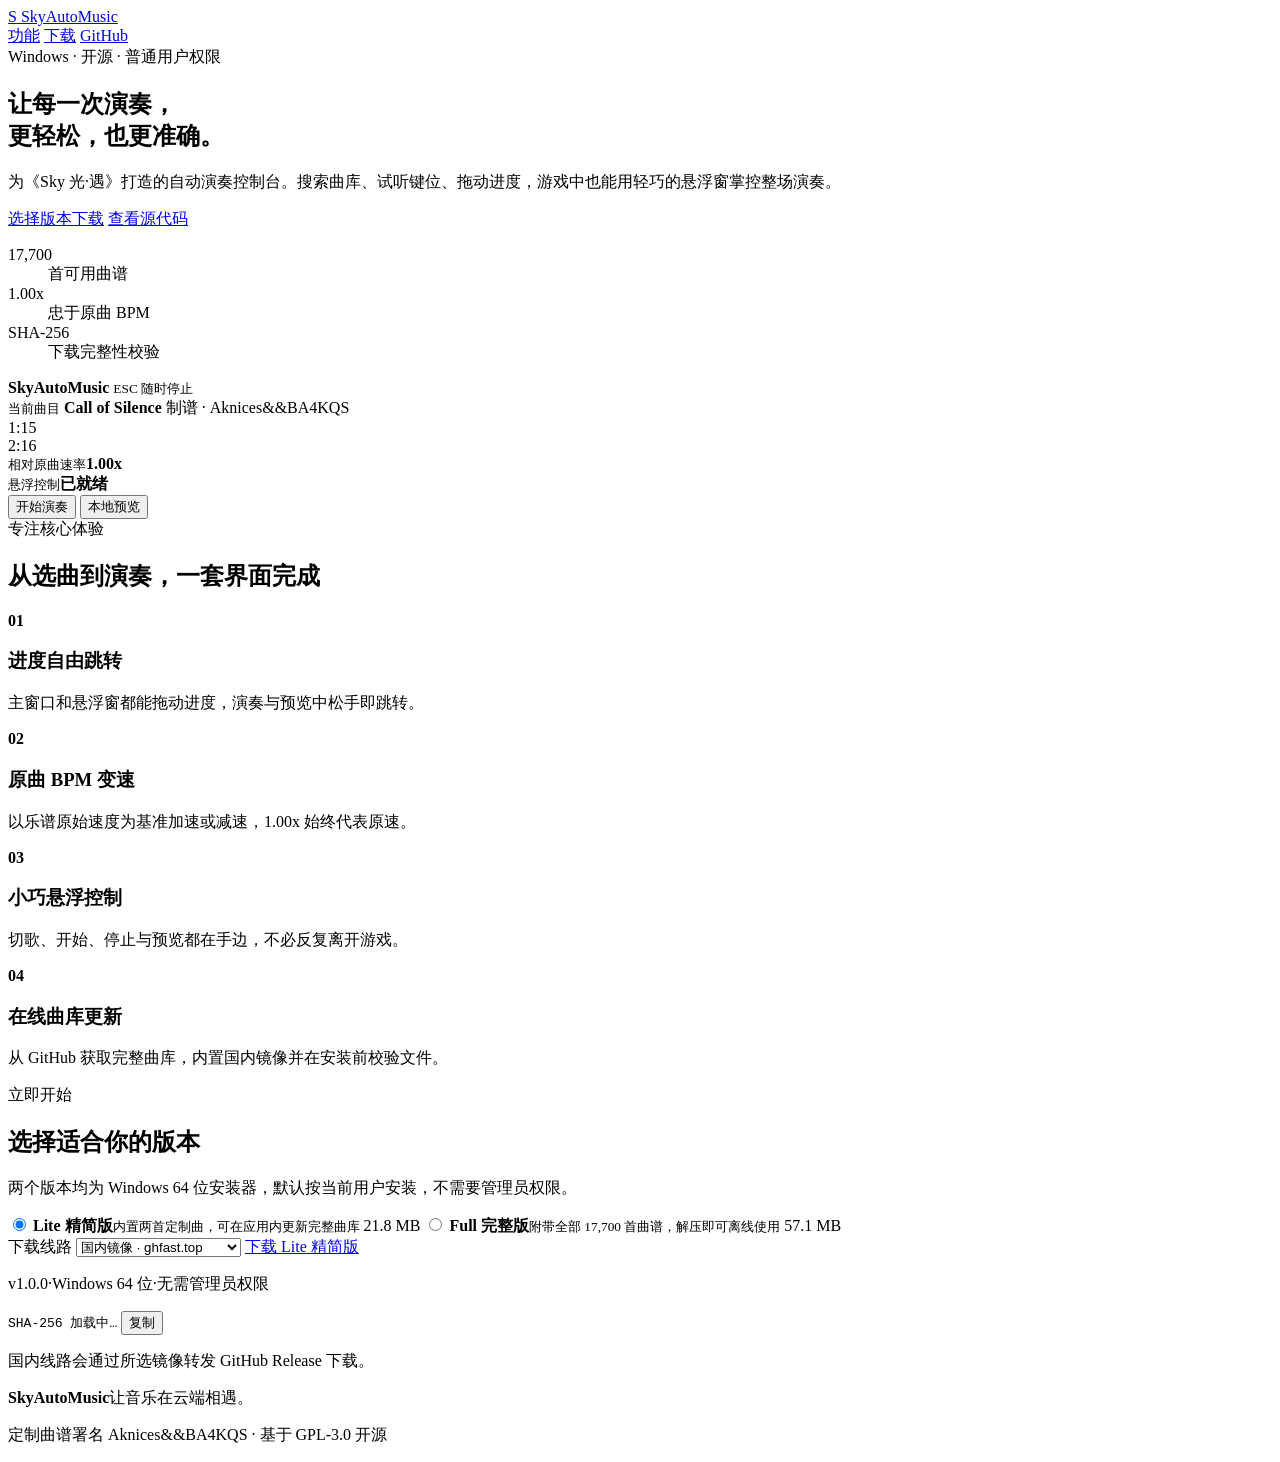
==== site/index.html @ 97205bd0 "Add per-user installers and incremental sheet updates" ====
<!doctype html>
<html lang="zh-CN">
<head>
  <meta charset="utf-8">
  <meta name="viewport" content="width=device-width, initial-scale=1">
  <meta name="description" content="SkyAutoMusic — 面向 Windows 的 Sky 光·遇自动演奏工具，支持悬浮控制、进度跳转、原曲 BPM 变速和在线曲库。">
  <meta name="theme-color" content="#090f1b">
  <title>SkyAutoMusic · 让每一次演奏更从容</title>
  <link rel="stylesheet" href="/styles.css">
  <script src="/app.js" defer></script>
</head>
<body>
  <div class="ambient ambient-one" aria-hidden="true"></div>
  <div class="ambient ambient-two" aria-hidden="true"></div>

  <header class="site-header">
    <a class="brand" href="#top" aria-label="SkyAutoMusic 首页">
      <span class="brand-mark" aria-hidden="true">S</span>
      <span>SkyAutoMusic</span>
    </a>
    <nav aria-label="主要导航">
      <a href="#features">功能</a>
      <a href="#download">下载</a>
      <a class="nav-github" href="https://github.com/Aknices-QWQ/SkyAutoMusic" target="_blank" rel="noreferrer">GitHub</a>
    </nav>
  </header>

  <main id="top">
    <section class="hero" aria-labelledby="hero-title">
      <div class="hero-copy">
        <div class="eyebrow"><span class="status-dot"></span> Windows · 开源 · 普通用户权限</div>
        <h1 id="hero-title">让每一次演奏，<br><span>更轻松，也更准确。</span></h1>
        <p>为《Sky 光·遇》打造的自动演奏控制台。搜索曲库、试听键位、拖动进度，游戏中也能用轻巧的悬浮窗掌控整场演奏。</p>
        <div class="hero-actions">
          <a class="button button-primary" href="#download">选择版本下载</a>
          <a class="button button-secondary" href="https://github.com/Aknices-QWQ/SkyAutoMusic" target="_blank" rel="noreferrer">查看源代码</a>
        </div>
        <dl class="hero-stats">
          <div><dt id="sheet-count">17,700</dt><dd>首可用曲谱</dd></div>
          <div><dt>1.00x</dt><dd>忠于原曲 BPM</dd></div>
          <div><dt>SHA-256</dt><dd>下载完整性校验</dd></div>
        </dl>
      </div>

      <div class="product-card" aria-label="产品能力摘要">
        <div class="product-topbar">
          <div><span></span><span></span><span></span></div>
          <strong>SkyAutoMusic</strong>
          <small>ESC 随时停止</small>
        </div>
        <div class="now-playing">
          <small>当前曲目</small>
          <strong>Call of Silence</strong>
          <span>制谱 · Aknices&amp;&amp;BA4KQS</span>
        </div>
        <div class="timeline-row">
          <span>1:15</span><div class="timeline"><i></i></div><span>2:16</span>
        </div>
        <div class="control-grid">
          <div><small>相对原曲速率</small><strong>1.00x</strong></div>
          <div><small>悬浮控制</small><strong>已就绪</strong></div>
          <button type="button" tabindex="-1">开始演奏</button>
          <button type="button" tabindex="-1">本地预览</button>
        </div>
      </div>
    </section>

    <section class="features section" id="features" aria-labelledby="features-title">
      <div class="section-heading">
        <span>专注核心体验</span>
        <h2 id="features-title">从选曲到演奏，一套界面完成</h2>
      </div>
      <div class="feature-grid">
        <article><b>01</b><h3>进度自由跳转</h3><p>主窗口和悬浮窗都能拖动进度，演奏与预览中松手即跳转。</p></article>
        <article><b>02</b><h3>原曲 BPM 变速</h3><p>以乐谱原始速度为基准加速或减速，1.00x 始终代表原速。</p></article>
        <article><b>03</b><h3>小巧悬浮控制</h3><p>切歌、开始、停止与预览都在手边，不必反复离开游戏。</p></article>
        <article><b>04</b><h3>在线曲库更新</h3><p>从 GitHub 获取完整曲库，内置国内镜像并在安装前校验文件。</p></article>
      </div>
    </section>

    <section class="download-section section" id="download" aria-labelledby="download-title">
      <div class="section-heading">
        <span>立即开始</span>
        <h2 id="download-title">选择适合你的版本</h2>
        <p>两个版本均为 Windows 64 位安装器，默认按当前用户安装，不需要管理员权限。</p>
      </div>

      <div class="download-shell">
        <div class="edition-list" role="radiogroup" aria-label="选择下载版本">
          <label class="edition-card is-selected">
            <input type="radio" name="edition" value="lite" checked>
            <span class="edition-main"><strong>Lite 精简版</strong><small>内置两首定制曲，可在应用内更新完整曲库</small></span>
            <span class="edition-size" id="lite-size">21.8 MB</span>
          </label>
          <label class="edition-card">
            <input type="radio" name="edition" value="full">
            <span class="edition-main"><strong>Full 完整版</strong><small>附带全部 17,700 首曲谱，解压即可离线使用</small></span>
            <span class="edition-size" id="full-size">57.1 MB</span>
          </label>
        </div>

        <div class="download-options">
          <label for="mirror-select">下载线路</label>
          <select id="mirror-select">
            <option value="https://ghfast.top/">国内镜像 · ghfast.top</option>
            <option value="https://gh-proxy.com/">备用镜像 · gh-proxy.com</option>
            <option value="">GitHub 直连</option>
          </select>
          <a class="button button-primary download-button" id="download-button" href="#">下载 Lite 精简版</a>
          <p class="download-meta"><span id="release-version">v1.0.0</span><span>·</span><span>Windows 64 位</span><span>·</span><span>无需管理员权限</span></p>
          <div class="checksum-row">
            <code id="checksum">SHA-256 加载中…</code>
            <button type="button" id="copy-checksum">复制</button>
          </div>
          <p class="download-note" id="download-note">国内线路会通过所选镜像转发 GitHub Release 下载。</p>
        </div>
      </div>
    </section>
  </main>

  <footer>
    <div><strong>SkyAutoMusic</strong><span>让音乐在云端相遇。</span></div>
    <p>定制曲谱署名 Aknices&amp;&amp;BA4KQS · 基于 GPL-3.0 开源</p>
  </footer>
</body>
</html>
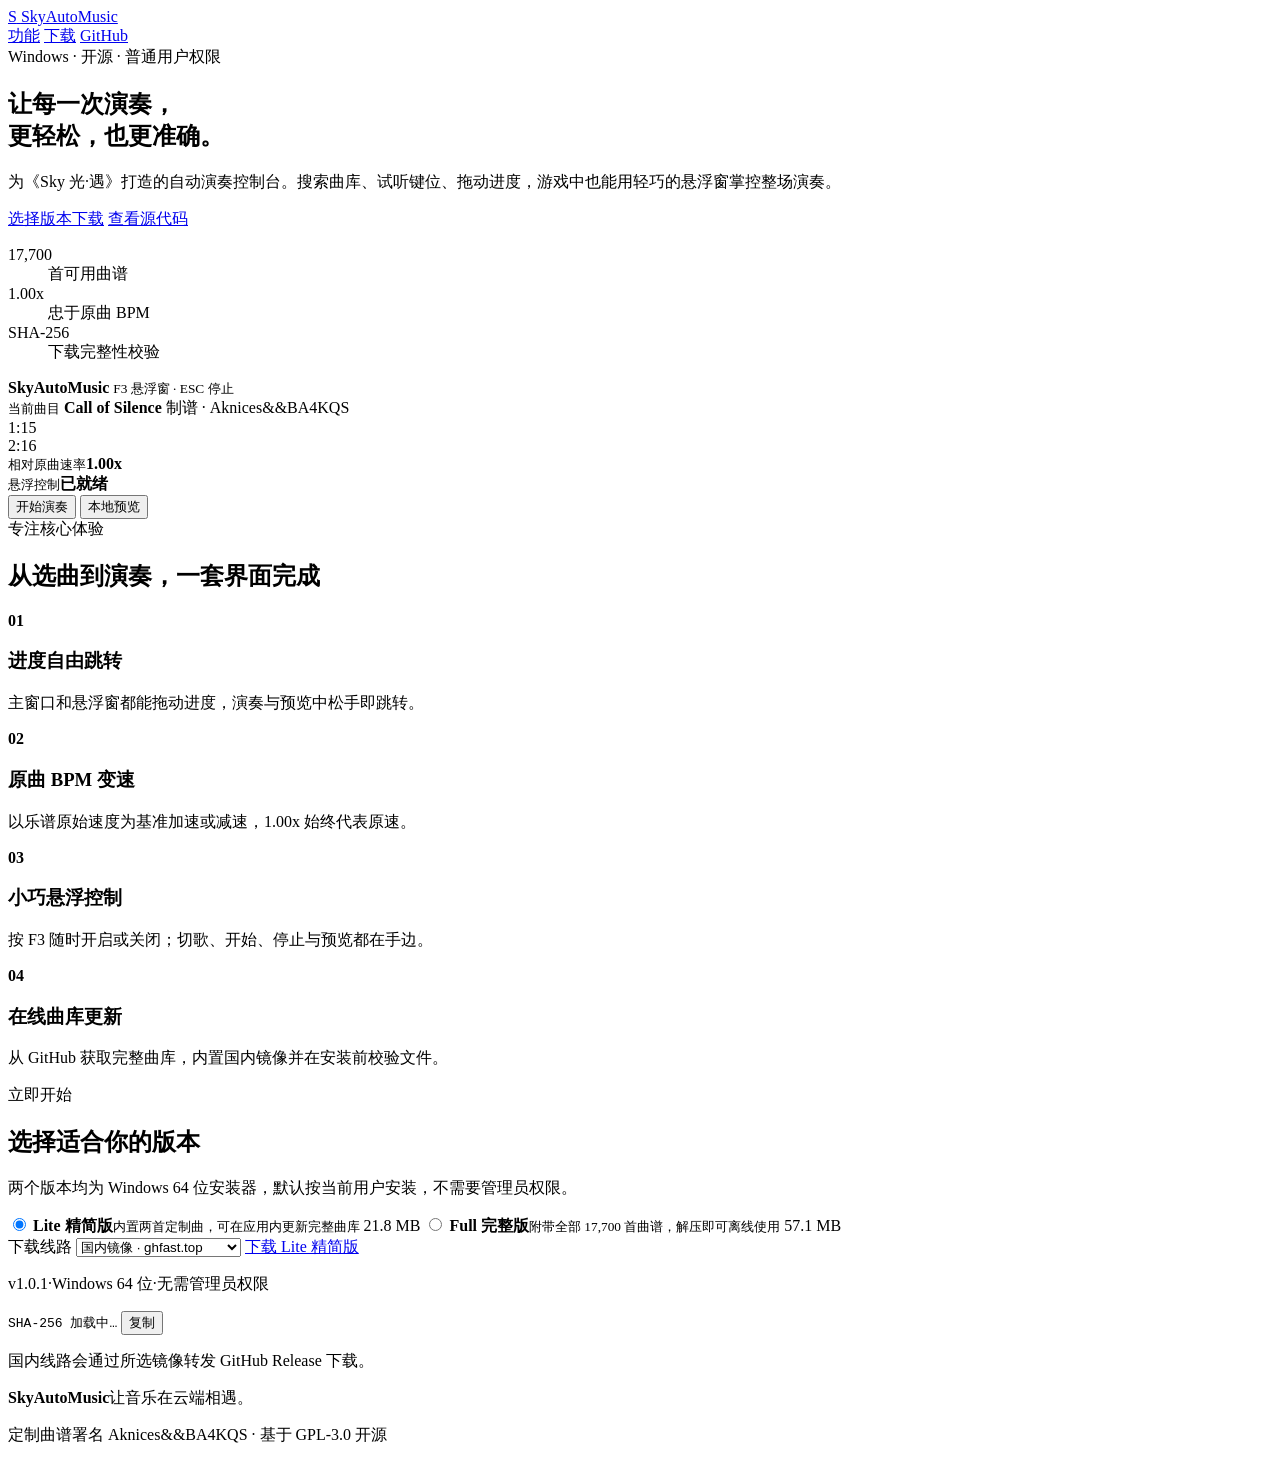
==== commit 60c34dcc: "Add F3 global overlay toggle" ====
--- a/site/index.html
+++ b/site/index.html
@@ -46,7 +46,7 @@
         <div class="product-topbar">
           <div><span></span><span></span><span></span></div>
           <strong>SkyAutoMusic</strong>
-          <small>ESC 随时停止</small>
+          <small>F3 悬浮窗 · ESC 停止</small>
         </div>
         <div class="now-playing">
           <small>当前曲目</small>
@@ -73,7 +73,7 @@
       <div class="feature-grid">
         <article><b>01</b><h3>进度自由跳转</h3><p>主窗口和悬浮窗都能拖动进度，演奏与预览中松手即跳转。</p></article>
         <article><b>02</b><h3>原曲 BPM 变速</h3><p>以乐谱原始速度为基准加速或减速，1.00x 始终代表原速。</p></article>
-        <article><b>03</b><h3>小巧悬浮控制</h3><p>切歌、开始、停止与预览都在手边，不必反复离开游戏。</p></article>
+        <article><b>03</b><h3>小巧悬浮控制</h3><p>按 F3 随时开启或关闭；切歌、开始、停止与预览都在手边。</p></article>
         <article><b>04</b><h3>在线曲库更新</h3><p>从 GitHub 获取完整曲库，内置国内镜像并在安装前校验文件。</p></article>
       </div>
     </section>
@@ -107,7 +107,7 @@
             <option value="">GitHub 直连</option>
           </select>
           <a class="button button-primary download-button" id="download-button" href="#">下载 Lite 精简版</a>
-          <p class="download-meta"><span id="release-version">v1.0.0</span><span>·</span><span>Windows 64 位</span><span>·</span><span>无需管理员权限</span></p>
+          <p class="download-meta"><span id="release-version">v1.0.1</span><span>·</span><span>Windows 64 位</span><span>·</span><span>无需管理员权限</span></p>
           <div class="checksum-row">
             <code id="checksum">SHA-256 加载中…</code>
             <button type="button" id="copy-checksum">复制</button>
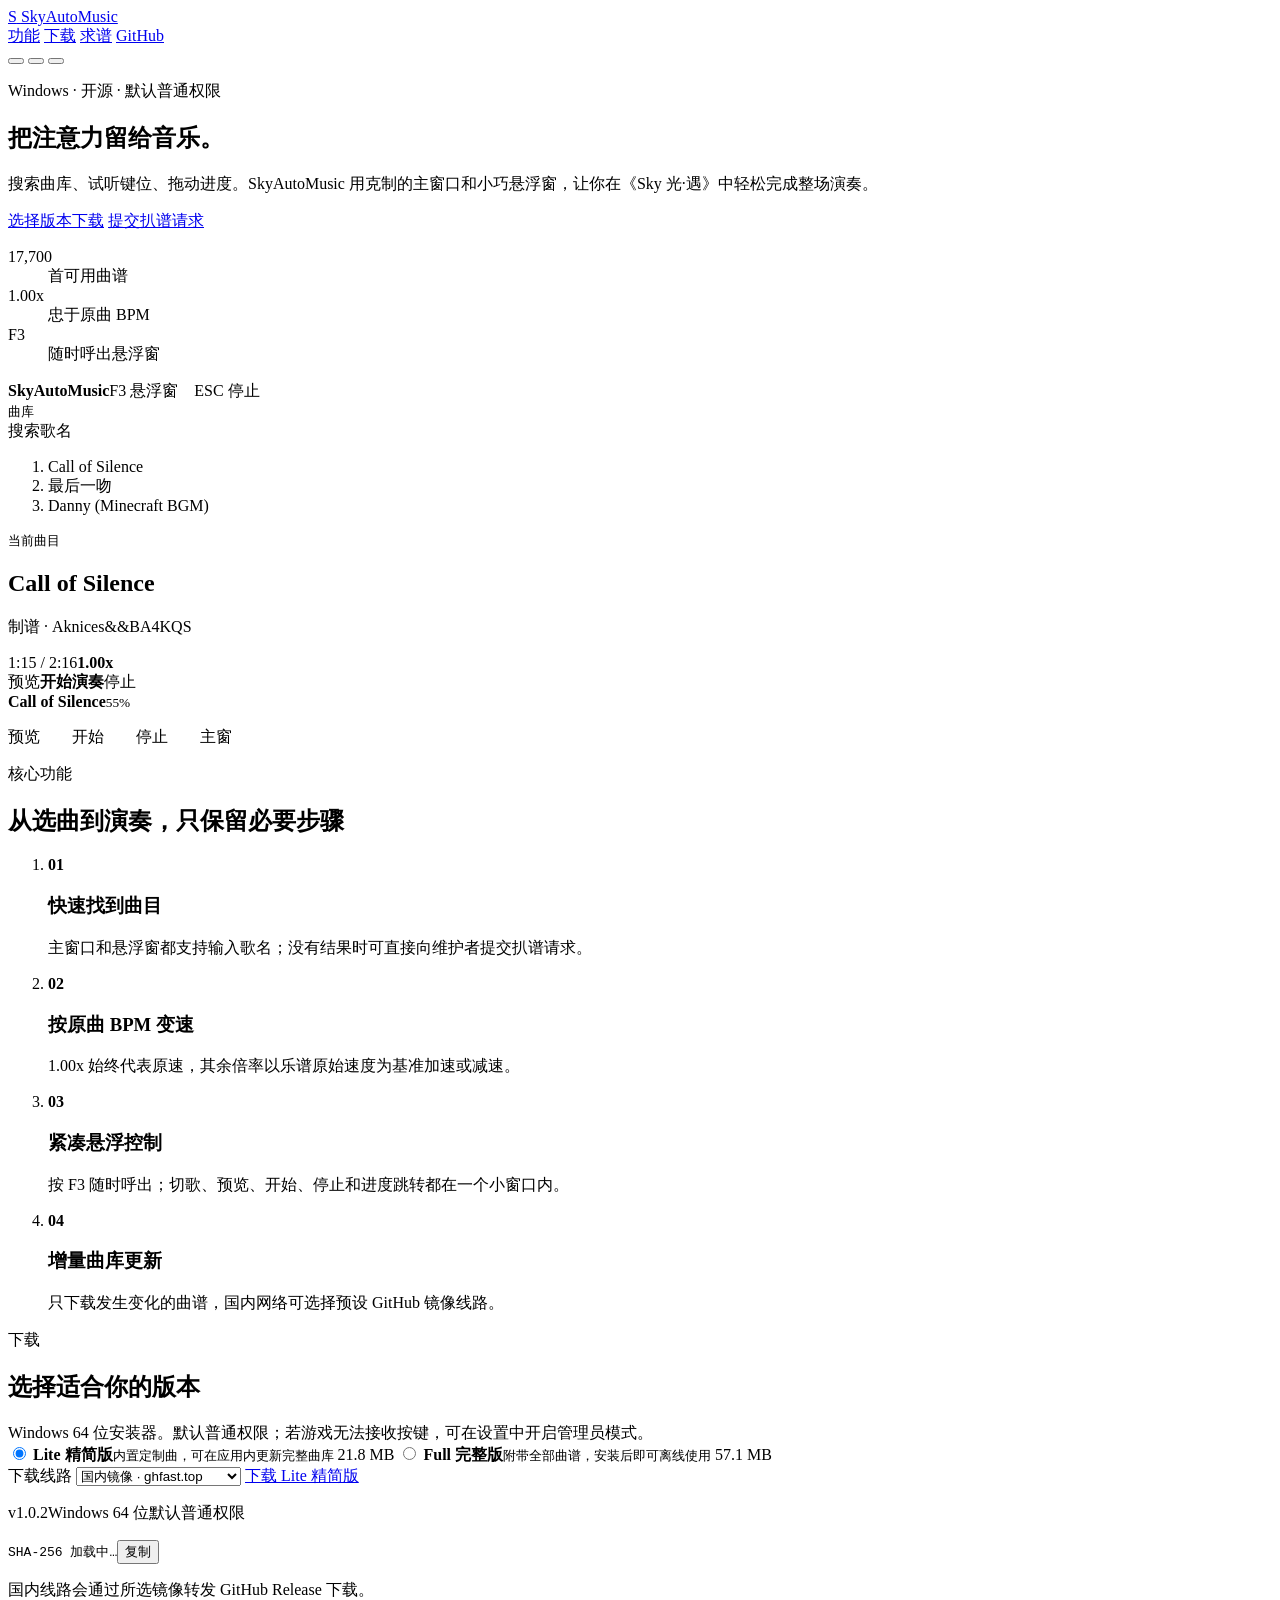
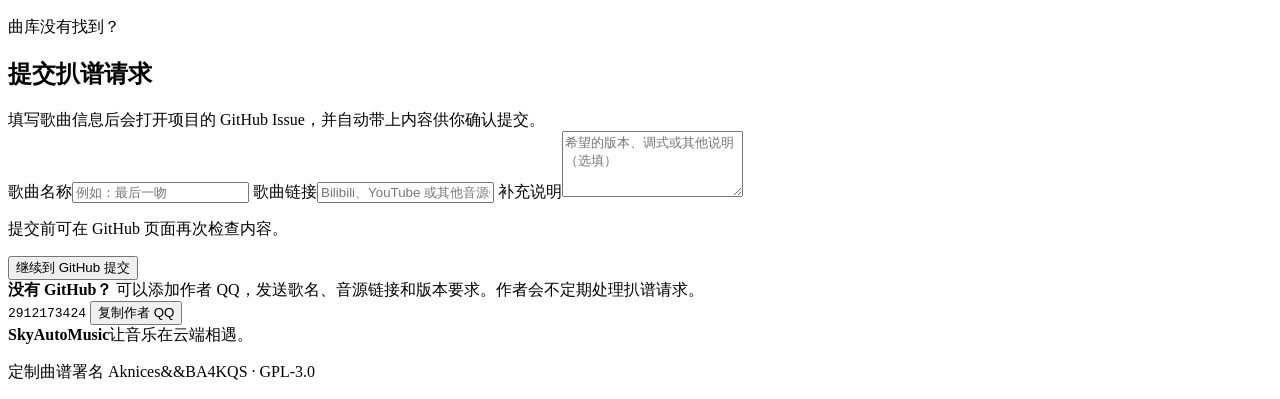
==== commit 7f67b436: "Release SkyAutoMusic v1.0.2" ====
--- a/site/index.html
+++ b/site/index.html
@@ -1,18 +1,15 @@
 <!doctype html>
-<html lang="zh-CN">
+<html lang="zh-CN" data-theme="carbon">
 <head>
   <meta charset="utf-8">
   <meta name="viewport" content="width=device-width, initial-scale=1">
   <meta name="description" content="SkyAutoMusic — 面向 Windows 的 Sky 光·遇自动演奏工具，支持悬浮控制、进度跳转、原曲 BPM 变速和在线曲库。">
-  <meta name="theme-color" content="#090f1b">
+  <meta name="theme-color" content="#0a0b0c">
   <title>SkyAutoMusic · 让每一次演奏更从容</title>
   <link rel="stylesheet" href="/styles.css">
   <script src="/app.js" defer></script>
 </head>
 <body>
-  <div class="ambient ambient-one" aria-hidden="true"></div>
-  <div class="ambient ambient-two" aria-hidden="true"></div>
-
   <header class="site-header">
     <a class="brand" href="#top" aria-label="SkyAutoMusic 首页">
       <span class="brand-mark" aria-hidden="true">S</span>
@@ -21,84 +18,94 @@
     <nav aria-label="主要导航">
       <a href="#features">功能</a>
       <a href="#download">下载</a>
-      <a class="nav-github" href="https://github.com/Aknices-QWQ/SkyAutoMusic" target="_blank" rel="noreferrer">GitHub</a>
+      <a href="#request">求谱</a>
+      <a href="https://github.com/Aknices-QWQ/SkyAutoMusic" target="_blank" rel="noreferrer">GitHub</a>
     </nav>
+    <div class="theme-switcher" role="group" aria-label="网站主题">
+      <button type="button" data-theme-value="carbon" aria-label="中性黑灰主题" title="中性黑灰"></button>
+      <button type="button" data-theme-value="warm" aria-label="暖石墨主题" title="暖石墨"></button>
+      <button type="button" data-theme-value="editorial" aria-label="黑白浅色主题" title="黑白浅色"></button>
+    </div>
   </header>
 
   <main id="top">
     <section class="hero" aria-labelledby="hero-title">
       <div class="hero-copy">
-        <div class="eyebrow"><span class="status-dot"></span> Windows · 开源 · 普通用户权限</div>
-        <h1 id="hero-title">让每一次演奏，<br><span>更轻松，也更准确。</span></h1>
-        <p>为《Sky 光·遇》打造的自动演奏控制台。搜索曲库、试听键位、拖动进度，游戏中也能用轻巧的悬浮窗掌控整场演奏。</p>
+        <p class="eyebrow">Windows · 开源 · 默认普通权限</p>
+        <h1 id="hero-title">把注意力留给音乐。</h1>
+        <p class="hero-lead">搜索曲库、试听键位、拖动进度。SkyAutoMusic 用克制的主窗口和小巧悬浮窗，让你在《Sky 光·遇》中轻松完成整场演奏。</p>
         <div class="hero-actions">
           <a class="button button-primary" href="#download">选择版本下载</a>
-          <a class="button button-secondary" href="https://github.com/Aknices-QWQ/SkyAutoMusic" target="_blank" rel="noreferrer">查看源代码</a>
+          <a class="button button-secondary" href="#request">提交扒谱请求</a>
         </div>
         <dl class="hero-stats">
           <div><dt id="sheet-count">17,700</dt><dd>首可用曲谱</dd></div>
           <div><dt>1.00x</dt><dd>忠于原曲 BPM</dd></div>
-          <div><dt>SHA-256</dt><dd>下载完整性校验</dd></div>
+          <div><dt>F3</dt><dd>随时呼出悬浮窗</dd></div>
         </dl>
       </div>
 
-      <div class="product-card" aria-label="产品能力摘要">
-        <div class="product-topbar">
-          <div><span></span><span></span><span></span></div>
-          <strong>SkyAutoMusic</strong>
-          <small>F3 悬浮窗 · ESC 停止</small>
+      <div class="app-preview" aria-label="SkyAutoMusic 界面预览">
+        <div class="preview-titlebar"><strong>SkyAutoMusic</strong><span>F3 悬浮窗　ESC 停止</span></div>
+        <div class="preview-body">
+          <aside>
+            <small>曲库</small>
+            <div class="preview-search">搜索歌名</div>
+            <ol>
+              <li class="active">Call of Silence</li>
+              <li>最后一吻</li>
+              <li>Danny (Minecraft BGM)</li>
+            </ol>
+          </aside>
+          <div class="preview-player">
+            <small>当前曲目</small>
+            <h2>Call of Silence</h2>
+            <p>制谱 · Aknices&amp;&amp;BA4KQS</p>
+            <div class="preview-progress"><span></span></div>
+            <div class="preview-meta"><span>1:15 / 2:16</span><strong>1.00x</strong></div>
+            <div class="preview-controls"><span>预览</span><b>开始演奏</b><span>停止</span></div>
+          </div>
         </div>
-        <div class="now-playing">
-          <small>当前曲目</small>
-          <strong>Call of Silence</strong>
-          <span>制谱 · Aknices&amp;&amp;BA4KQS</span>
-        </div>
-        <div class="timeline-row">
-          <span>1:15</span><div class="timeline"><i></i></div><span>2:16</span>
-        </div>
-        <div class="control-grid">
-          <div><small>相对原曲速率</small><strong>1.00x</strong></div>
-          <div><small>悬浮控制</small><strong>已就绪</strong></div>
-          <button type="button" tabindex="-1">开始演奏</button>
-          <button type="button" tabindex="-1">本地预览</button>
+        <div class="overlay-preview">
+          <div><strong>Call of Silence</strong><small>55%</small></div>
+          <div class="overlay-line"><span></span></div>
+          <p>预览　　开始　　停止　　主窗</p>
         </div>
       </div>
     </section>
 
-    <section class="features section" id="features" aria-labelledby="features-title">
+    <section class="section features" id="features" aria-labelledby="features-title">
       <div class="section-heading">
-        <span>专注核心体验</span>
-        <h2 id="features-title">从选曲到演奏，一套界面完成</h2>
+        <p>核心功能</p>
+        <h2 id="features-title">从选曲到演奏，只保留必要步骤</h2>
       </div>
-      <div class="feature-grid">
-        <article><b>01</b><h3>进度自由跳转</h3><p>主窗口和悬浮窗都能拖动进度，演奏与预览中松手即跳转。</p></article>
-        <article><b>02</b><h3>原曲 BPM 变速</h3><p>以乐谱原始速度为基准加速或减速，1.00x 始终代表原速。</p></article>
-        <article><b>03</b><h3>小巧悬浮控制</h3><p>按 F3 随时开启或关闭；切歌、开始、停止与预览都在手边。</p></article>
-        <article><b>04</b><h3>在线曲库更新</h3><p>从 GitHub 获取完整曲库，内置国内镜像并在安装前校验文件。</p></article>
-      </div>
+      <ol class="feature-list">
+        <li><b>01</b><div><h3>快速找到曲目</h3><p>主窗口和悬浮窗都支持输入歌名；没有结果时可直接向维护者提交扒谱请求。</p></div></li>
+        <li><b>02</b><div><h3>按原曲 BPM 变速</h3><p>1.00x 始终代表原速，其余倍率以乐谱原始速度为基准加速或减速。</p></div></li>
+        <li><b>03</b><div><h3>紧凑悬浮控制</h3><p>按 F3 随时呼出；切歌、预览、开始、停止和进度跳转都在一个小窗口内。</p></div></li>
+        <li><b>04</b><div><h3>增量曲库更新</h3><p>只下载发生变化的曲谱，国内网络可选择预设 GitHub 镜像线路。</p></div></li>
+      </ol>
     </section>
 
-    <section class="download-section section" id="download" aria-labelledby="download-title">
+    <section class="section download-section" id="download" aria-labelledby="download-title">
       <div class="section-heading">
-        <span>立即开始</span>
+        <p>下载</p>
         <h2 id="download-title">选择适合你的版本</h2>
-        <p>两个版本均为 Windows 64 位安装器，默认按当前用户安装，不需要管理员权限。</p>
+        <span>Windows 64 位安装器。默认普通权限；若游戏无法接收按键，可在设置中开启管理员模式。</span>
       </div>
-
       <div class="download-shell">
         <div class="edition-list" role="radiogroup" aria-label="选择下载版本">
           <label class="edition-card is-selected">
             <input type="radio" name="edition" value="lite" checked>
-            <span class="edition-main"><strong>Lite 精简版</strong><small>内置两首定制曲，可在应用内更新完整曲库</small></span>
+            <span class="edition-main"><strong>Lite 精简版</strong><small>内置定制曲，可在应用内更新完整曲库</small></span>
             <span class="edition-size" id="lite-size">21.8 MB</span>
           </label>
           <label class="edition-card">
             <input type="radio" name="edition" value="full">
-            <span class="edition-main"><strong>Full 完整版</strong><small>附带全部 17,700 首曲谱，解压即可离线使用</small></span>
+            <span class="edition-main"><strong>Full 完整版</strong><small>附带全部曲谱，安装后即可离线使用</small></span>
             <span class="edition-size" id="full-size">57.1 MB</span>
           </label>
         </div>
-
         <div class="download-options">
           <label for="mirror-select">下载线路</label>
           <select id="mirror-select">
@@ -107,12 +114,36 @@
             <option value="">GitHub 直连</option>
           </select>
           <a class="button button-primary download-button" id="download-button" href="#">下载 Lite 精简版</a>
-          <p class="download-meta"><span id="release-version">v1.0.1</span><span>·</span><span>Windows 64 位</span><span>·</span><span>无需管理员权限</span></p>
-          <div class="checksum-row">
-            <code id="checksum">SHA-256 加载中…</code>
-            <button type="button" id="copy-checksum">复制</button>
-          </div>
+          <p class="download-meta"><span id="release-version">v1.0.2</span><span>Windows 64 位</span><span>默认普通权限</span></p>
+          <div class="checksum-row"><code id="checksum">SHA-256 加载中…</code><button type="button" id="copy-checksum">复制</button></div>
           <p class="download-note" id="download-note">国内线路会通过所选镜像转发 GitHub Release 下载。</p>
+        </div>
+      </div>
+    </section>
+
+    <section class="section request-section" id="request" aria-labelledby="request-title">
+      <div class="section-heading">
+        <p>曲库没有找到？</p>
+        <h2 id="request-title">提交扒谱请求</h2>
+        <span>填写歌曲信息后会打开项目的 GitHub Issue，并自动带上内容供你确认提交。</span>
+      </div>
+      <form class="request-form" id="request-form">
+        <label>歌曲名称<input id="request-title-input" name="title" required maxlength="120" placeholder="例如：最后一吻"></label>
+        <label>歌曲链接<input id="request-source" name="source" type="url" placeholder="Bilibili、YouTube 或其他音源链接"></label>
+        <label class="request-notes">补充说明<textarea id="request-notes" name="notes" rows="4" maxlength="500" placeholder="希望的版本、调式或其他说明（选填）"></textarea></label>
+        <div class="request-action">
+          <p>提交前可在 GitHub 页面再次检查内容。</p>
+          <button class="button button-primary" type="submit">继续到 GitHub 提交</button>
+        </div>
+      </form>
+      <div class="qq-fallback" aria-label="没有 GitHub 时的联系方式">
+        <div>
+          <strong>没有 GitHub？</strong>
+          <span>可以添加作者 QQ，发送歌名、音源链接和版本要求。作者会不定期处理扒谱请求。</span>
+        </div>
+        <div class="qq-contact">
+          <code id="author-qq">2912173424</code>
+          <button class="button button-secondary" type="button" id="copy-qq">复制作者 QQ</button>
         </div>
       </div>
     </section>
@@ -120,7 +151,7 @@
 
   <footer>
     <div><strong>SkyAutoMusic</strong><span>让音乐在云端相遇。</span></div>
-    <p>定制曲谱署名 Aknices&amp;&amp;BA4KQS · 基于 GPL-3.0 开源</p>
+    <p>定制曲谱署名 Aknices&amp;&amp;BA4KQS · GPL-3.0</p>
   </footer>
 </body>
 </html>
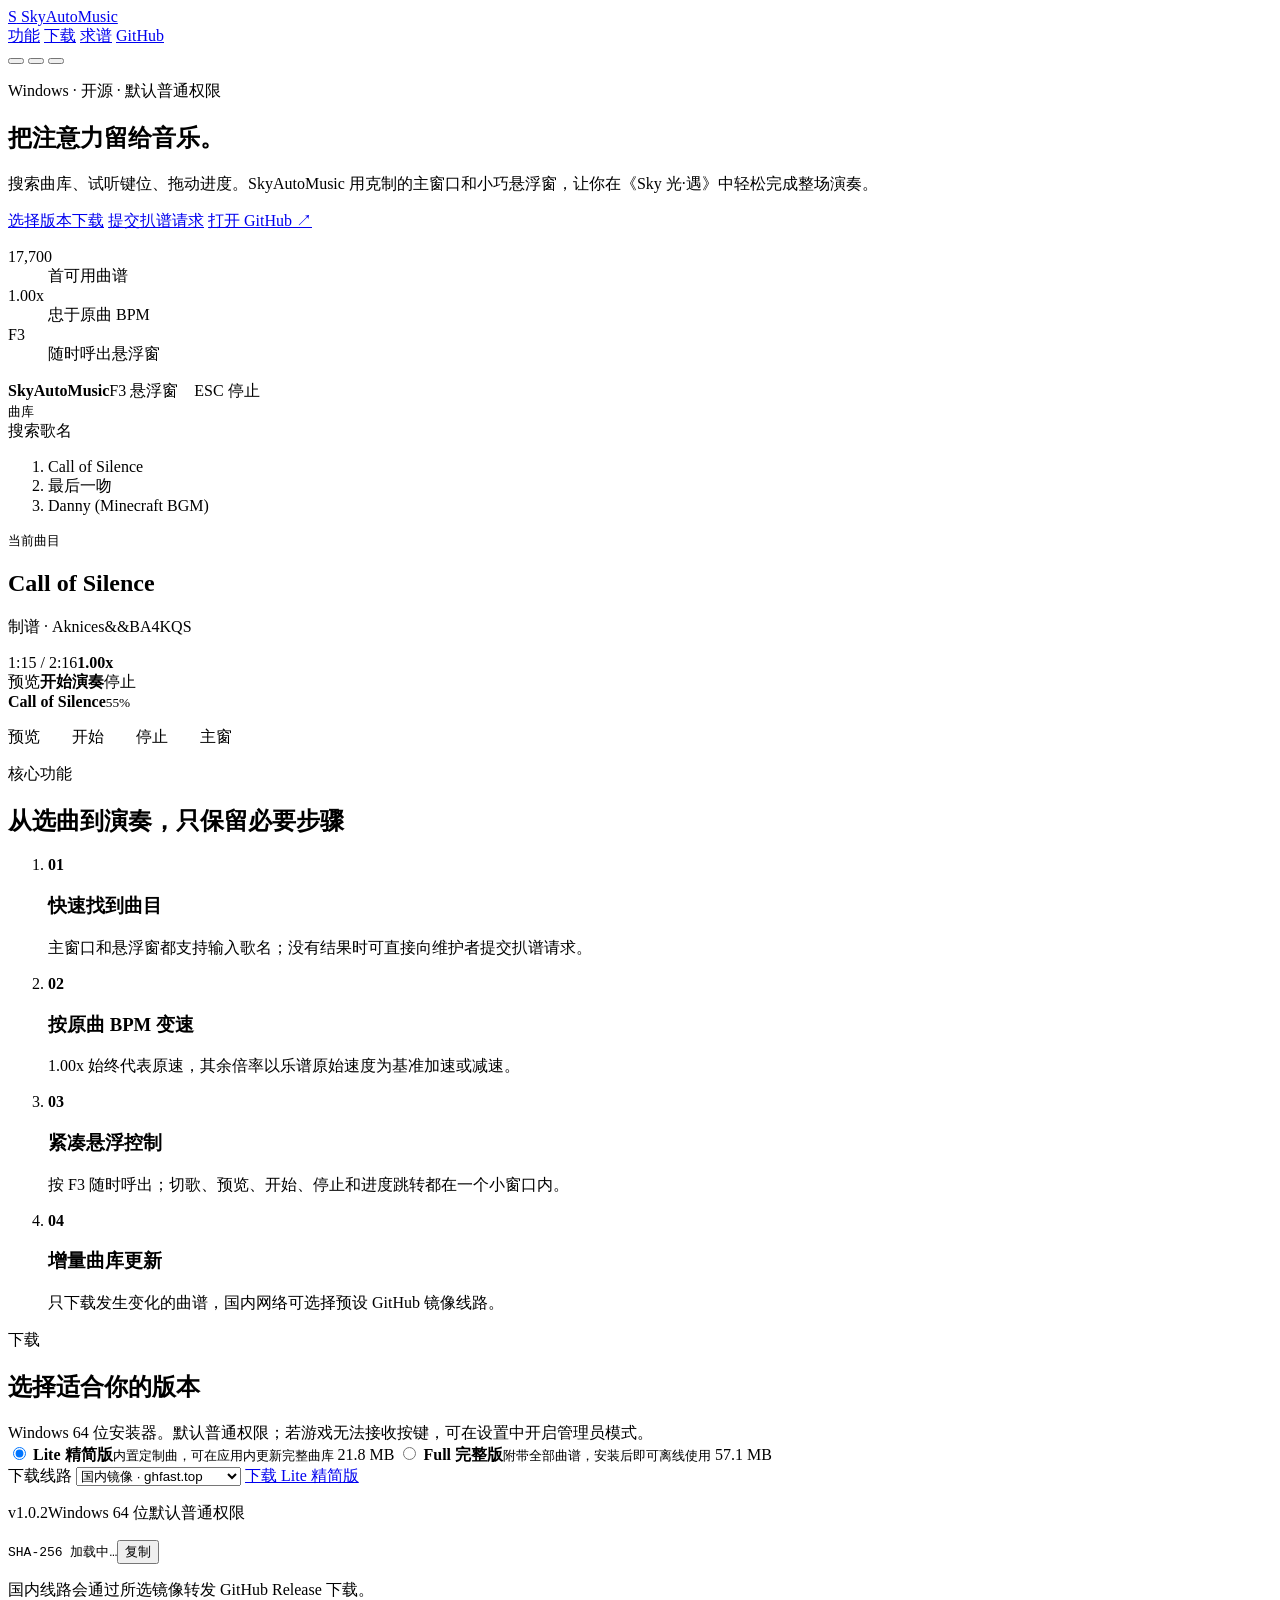
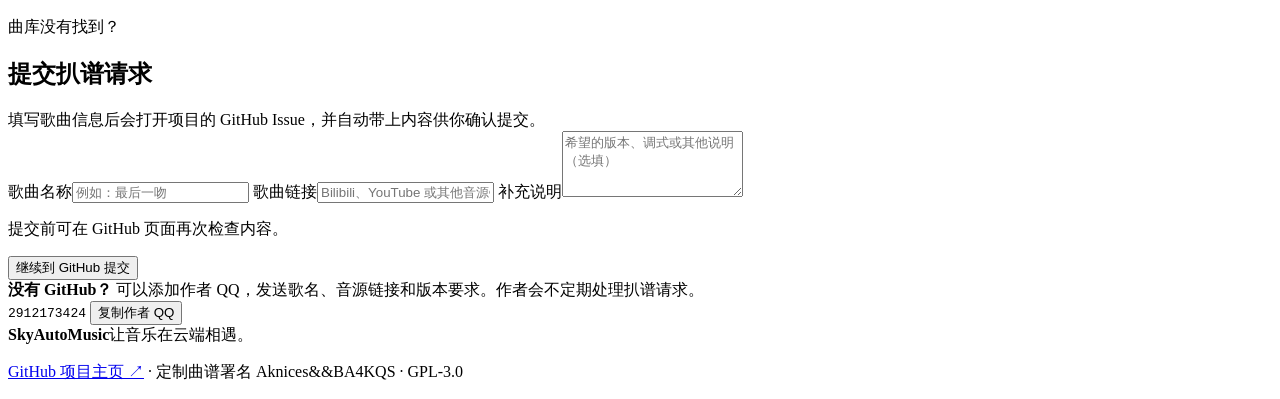
==== commit 1fae2377: "Add prominent GitHub links to website" ====
--- a/site/index.html
+++ b/site/index.html
@@ -37,6 +37,7 @@
         <div class="hero-actions">
           <a class="button button-primary" href="#download">选择版本下载</a>
           <a class="button button-secondary" href="#request">提交扒谱请求</a>
+          <a class="button button-secondary" href="https://github.com/Aknices-QWQ/SkyAutoMusic" target="_blank" rel="noreferrer">打开 GitHub ↗</a>
         </div>
         <dl class="hero-stats">
           <div><dt id="sheet-count">17,700</dt><dd>首可用曲谱</dd></div>
@@ -151,7 +152,7 @@
 
   <footer>
     <div><strong>SkyAutoMusic</strong><span>让音乐在云端相遇。</span></div>
-    <p>定制曲谱署名 Aknices&amp;&amp;BA4KQS · GPL-3.0</p>
+    <p><a class="footer-link" href="https://github.com/Aknices-QWQ/SkyAutoMusic" target="_blank" rel="noreferrer">GitHub 项目主页 ↗</a> · 定制曲谱署名 Aknices&amp;&amp;BA4KQS · GPL-3.0</p>
   </footer>
 </body>
 </html>
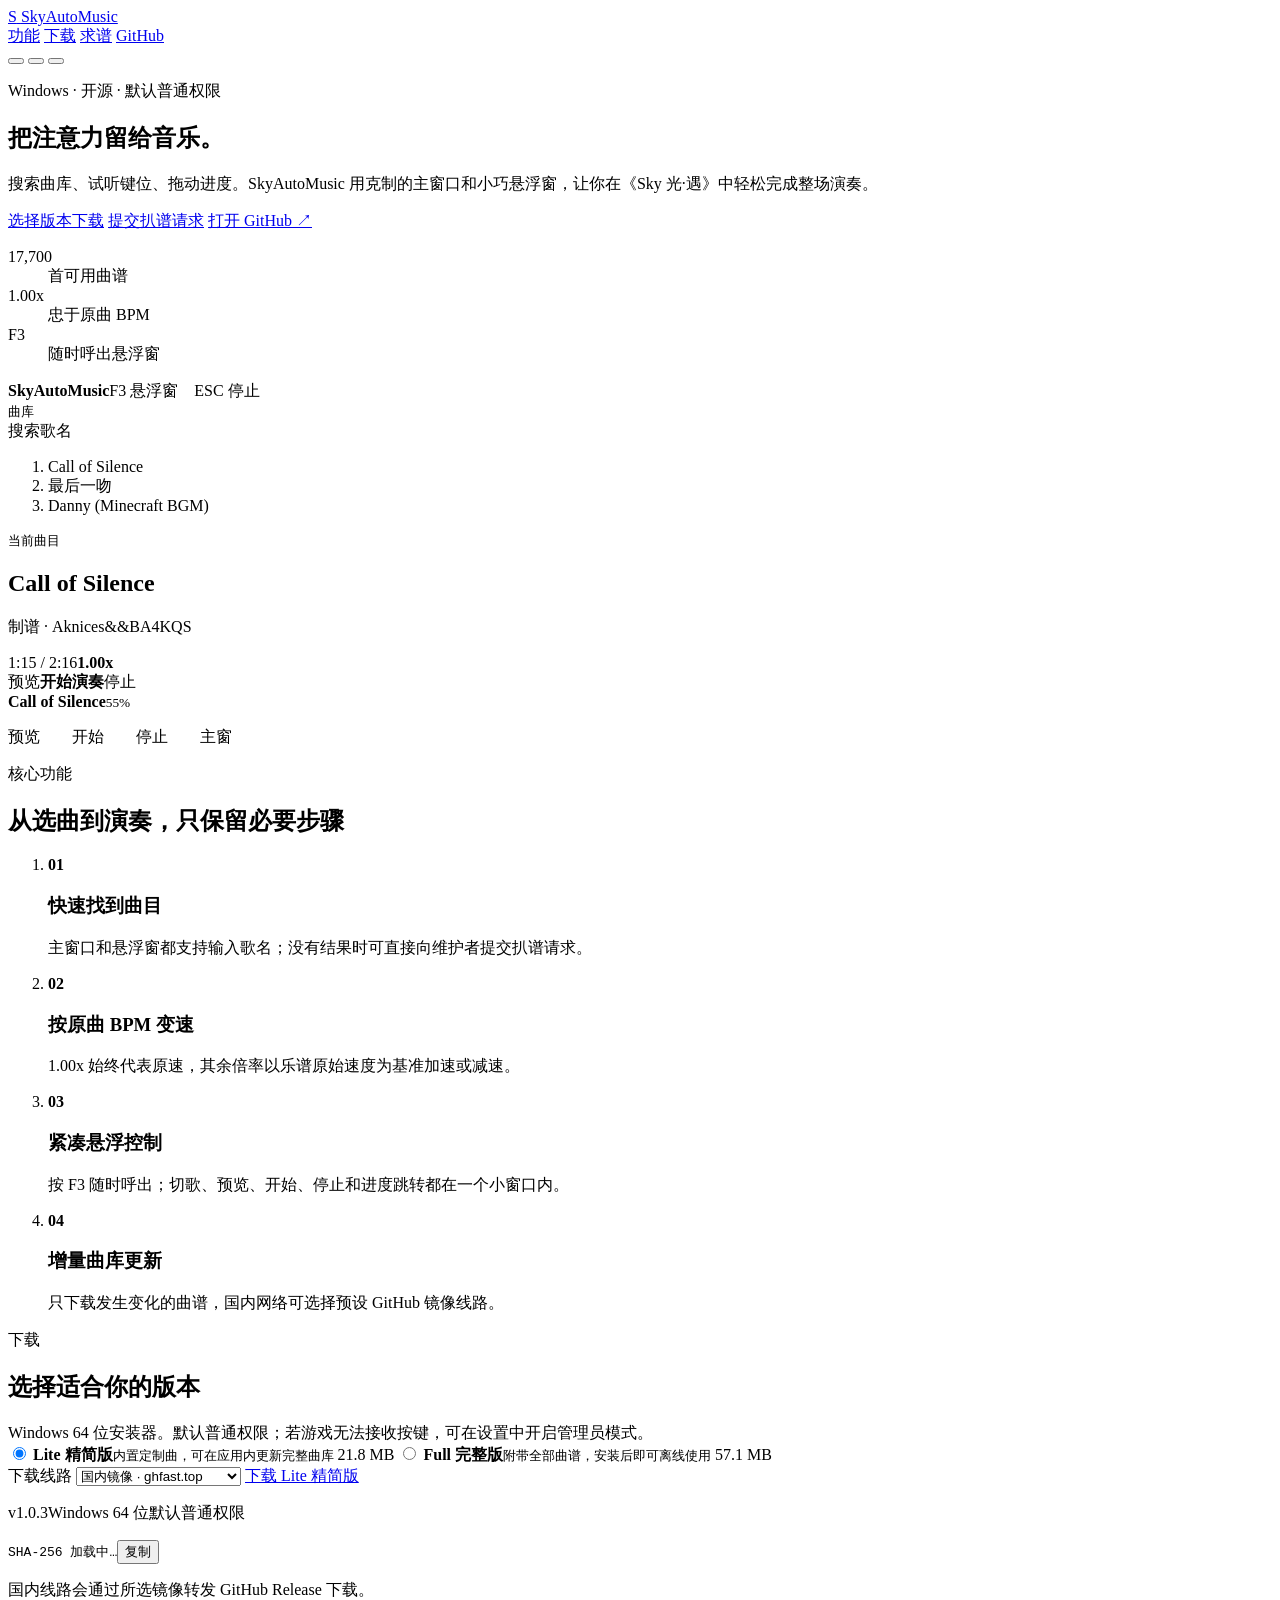
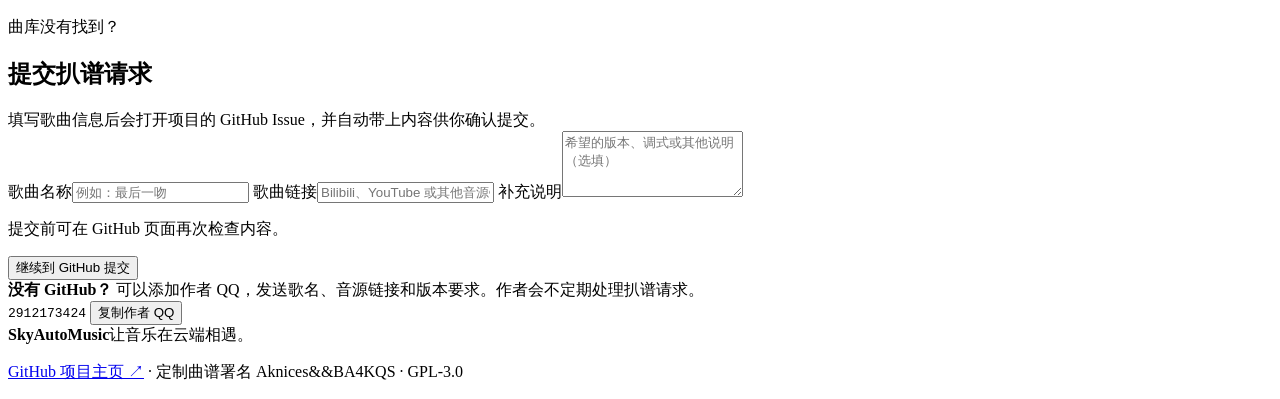
==== commit dce53706: "Fix high DPI button hit testing" ====
--- a/site/index.html
+++ b/site/index.html
@@ -115,7 +115,7 @@
             <option value="">GitHub 直连</option>
           </select>
           <a class="button button-primary download-button" id="download-button" href="#">下载 Lite 精简版</a>
-          <p class="download-meta"><span id="release-version">v1.0.2</span><span>Windows 64 位</span><span>默认普通权限</span></p>
+          <p class="download-meta"><span id="release-version">v1.0.3</span><span>Windows 64 位</span><span>默认普通权限</span></p>
           <div class="checksum-row"><code id="checksum">SHA-256 加载中…</code><button type="button" id="copy-checksum">复制</button></div>
           <p class="download-note" id="download-note">国内线路会通过所选镜像转发 GitHub Release 下载。</p>
         </div>
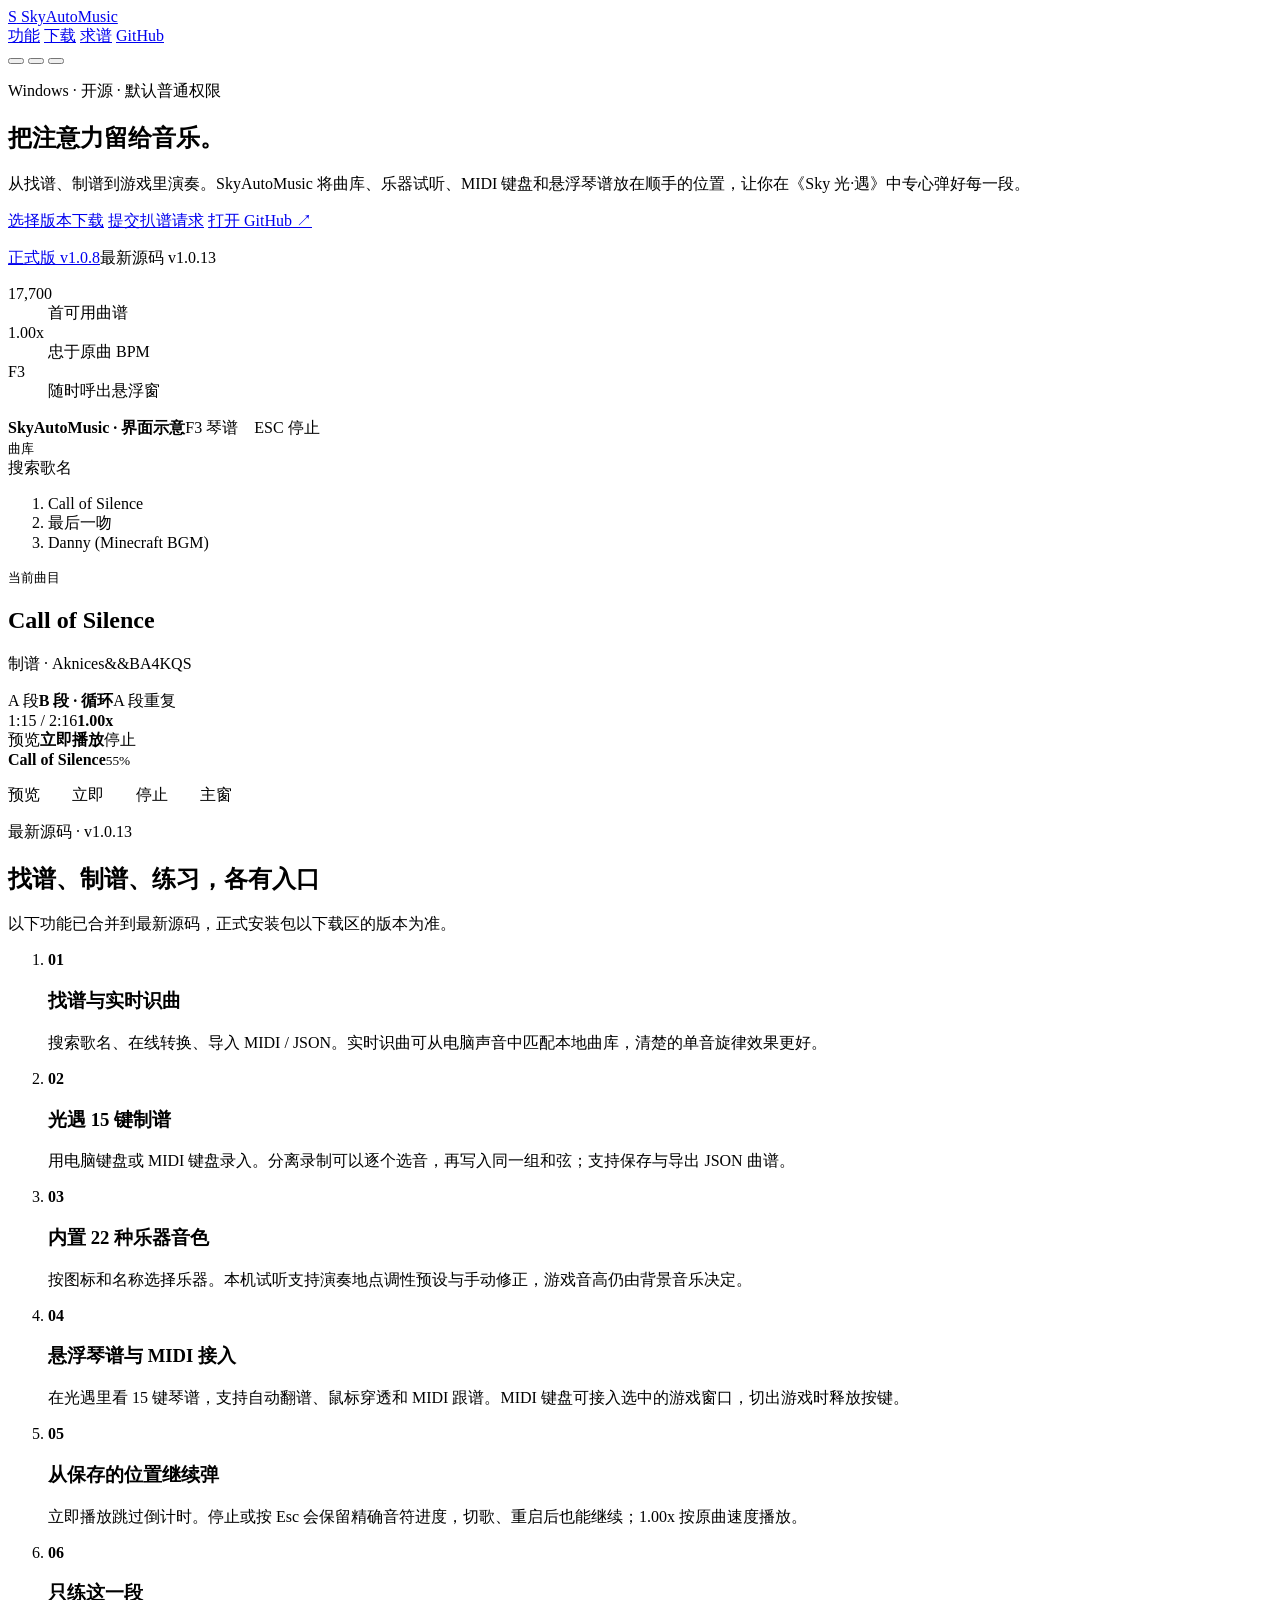
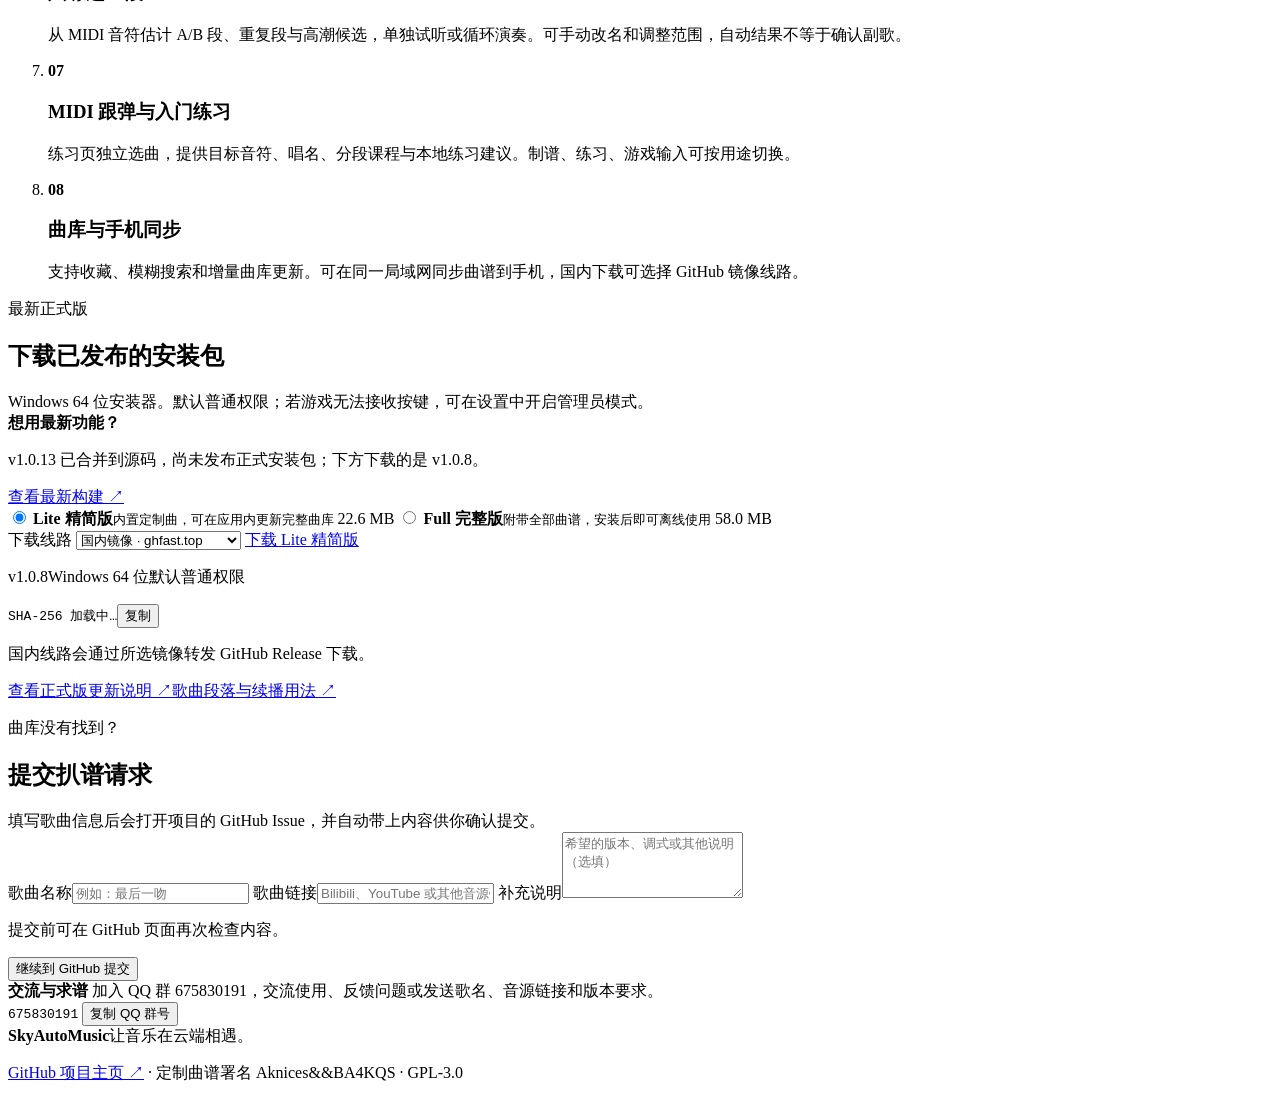
==== commit f3f4fded: "Refresh website features and verified release downloads" ====
--- a/site/index.html
+++ b/site/index.html
@@ -3,11 +3,11 @@
 <head>
   <meta charset="utf-8">
   <meta name="viewport" content="width=device-width, initial-scale=1">
-  <meta name="description" content="SkyAutoMusic — 面向 Windows 的 Sky 光·遇自动演奏工具，支持悬浮控制、进度跳转、原曲 BPM 变速和在线曲库。">
+  <meta name="description" content="SkyAutoMusic — Sky 光·遇开源音乐工具。下载最新正式版，了解制谱、内置音色、悬浮琴谱、MIDI 接入、歌曲段落与进度续播。">
   <meta name="theme-color" content="#0a0b0c">
   <title>SkyAutoMusic · 让每一次演奏更从容</title>
-  <link rel="stylesheet" href="/styles.css">
-  <script src="/app.js" defer></script>
+  <link rel="stylesheet" href="/styles.css?v=20261001">
+  <script src="/app.js?v=20261001" defer></script>
 </head>
 <body>
   <header class="site-header">
@@ -33,12 +33,13 @@
       <div class="hero-copy">
         <p class="eyebrow">Windows · 开源 · 默认普通权限</p>
         <h1 id="hero-title">把注意力留给音乐。</h1>
-        <p class="hero-lead">搜索曲库、试听键位、拖动进度。SkyAutoMusic 用克制的主窗口和小巧悬浮窗，让你在《Sky 光·遇》中轻松完成整场演奏。</p>
+        <p class="hero-lead">从找谱、制谱到游戏里演奏。SkyAutoMusic 将曲库、乐器试听、MIDI 键盘和悬浮琴谱放在顺手的位置，让你在《Sky 光·遇》中专心弹好每一段。</p>
         <div class="hero-actions">
           <a class="button button-primary" href="#download">选择版本下载</a>
           <a class="button button-secondary" href="#request">提交扒谱请求</a>
           <a class="button button-secondary" href="https://github.com/Aknices-QWQ/SkyAutoMusic" target="_blank" rel="noreferrer">打开 GitHub ↗</a>
         </div>
+        <p class="version-summary"><a href="#download">正式版 <span id="hero-release-version">v1.0.8</span></a><span>最新源码 <span id="hero-source-version">v1.0.13</span></span></p>
         <dl class="hero-stats">
           <div><dt id="sheet-count">17,700</dt><dd>首可用曲谱</dd></div>
           <div><dt>1.00x</dt><dd>忠于原曲 BPM</dd></div>
@@ -46,8 +47,8 @@
         </dl>
       </div>
 
-      <div class="app-preview" aria-label="SkyAutoMusic 界面预览">
-        <div class="preview-titlebar"><strong>SkyAutoMusic</strong><span>F3 悬浮窗　ESC 停止</span></div>
+      <div class="app-preview" aria-label="SkyAutoMusic 最新源码界面示意">
+        <div class="preview-titlebar"><strong>SkyAutoMusic · 界面示意</strong><span>F3 琴谱　ESC 停止</span></div>
         <div class="preview-body">
           <aside>
             <small>曲库</small>
@@ -62,49 +63,59 @@
             <small>当前曲目</small>
             <h2>Call of Silence</h2>
             <p>制谱 · Aknices&amp;&amp;BA4KQS</p>
+            <div class="preview-section"><span>A 段</span><b>B 段 · 循环</b><span>A 段重复</span></div>
             <div class="preview-progress"><span></span></div>
             <div class="preview-meta"><span>1:15 / 2:16</span><strong>1.00x</strong></div>
-            <div class="preview-controls"><span>预览</span><b>开始演奏</b><span>停止</span></div>
+            <div class="preview-controls"><span>预览</span><b>立即播放</b><span>停止</span></div>
           </div>
         </div>
         <div class="overlay-preview">
           <div><strong>Call of Silence</strong><small>55%</small></div>
           <div class="overlay-line"><span></span></div>
-          <p>预览　　开始　　停止　　主窗</p>
+          <p>预览　　立即　　停止　　主窗</p>
         </div>
       </div>
     </section>
 
     <section class="section features" id="features" aria-labelledby="features-title">
       <div class="section-heading">
-        <p>核心功能</p>
-        <h2 id="features-title">从选曲到演奏，只保留必要步骤</h2>
+        <p>最新源码 · <span id="feature-source-version">v1.0.13</span></p>
+        <h2 id="features-title">找谱、制谱、练习，各有入口</h2>
+        <span id="feature-availability">以下功能已合并到最新源码，正式安装包以下载区的版本为准。</span>
       </div>
       <ol class="feature-list">
-        <li><b>01</b><div><h3>快速找到曲目</h3><p>主窗口和悬浮窗都支持输入歌名；没有结果时可直接向维护者提交扒谱请求。</p></div></li>
-        <li><b>02</b><div><h3>按原曲 BPM 变速</h3><p>1.00x 始终代表原速，其余倍率以乐谱原始速度为基准加速或减速。</p></div></li>
-        <li><b>03</b><div><h3>紧凑悬浮控制</h3><p>按 F3 随时呼出；切歌、预览、开始、停止和进度跳转都在一个小窗口内。</p></div></li>
-        <li><b>04</b><div><h3>增量曲库更新</h3><p>只下载发生变化的曲谱，国内网络可选择预设 GitHub 镜像线路。</p></div></li>
+        <li><b>01</b><div><h3>找谱与实时识曲</h3><p>搜索歌名、在线转换、导入 MIDI / JSON。实时识曲可从电脑声音中匹配本地曲库，清楚的单音旋律效果更好。</p></div></li>
+        <li><b>02</b><div><h3>光遇 15 键制谱</h3><p>用电脑键盘或 MIDI 键盘录入。分离录制可以逐个选音，再写入同一组和弦；支持保存与导出 JSON 曲谱。</p></div></li>
+        <li><b>03</b><div><h3>内置 22 种乐器音色</h3><p>按图标和名称选择乐器。本机试听支持演奏地点调性预设与手动修正，游戏音高仍由背景音乐决定。</p></div></li>
+        <li><b>04</b><div><h3>悬浮琴谱与 MIDI 接入</h3><p>在光遇里看 15 键琴谱，支持自动翻谱、鼠标穿透和 MIDI 跟谱。MIDI 键盘可接入选中的游戏窗口，切出游戏时释放按键。</p></div></li>
+        <li><b>05</b><div><h3>从保存的位置继续弹</h3><p>立即播放跳过倒计时。停止或按 Esc 会保留精确音符进度，切歌、重启后也能继续；1.00x 按原曲速度播放。</p></div></li>
+        <li><b>06</b><div><h3>只练这一段</h3><p>从 MIDI 音符估计 A/B 段、重复段与高潮候选，单独试听或循环演奏。可手动改名和调整范围，自动结果不等于确认副歌。</p></div></li>
+        <li><b>07</b><div><h3>MIDI 跟弹与入门练习</h3><p>练习页独立选曲，提供目标音符、唱名、分段课程与本地练习建议。制谱、练习、游戏输入可按用途切换。</p></div></li>
+        <li><b>08</b><div><h3>曲库与手机同步</h3><p>支持收藏、模糊搜索和增量曲库更新。可在同一局域网同步曲谱到手机，国内下载可选择 GitHub 镜像线路。</p></div></li>
       </ol>
     </section>
 
     <section class="section download-section" id="download" aria-labelledby="download-title">
       <div class="section-heading">
-        <p>下载</p>
-        <h2 id="download-title">选择适合你的版本</h2>
+        <p>最新正式版</p>
+        <h2 id="download-title">下载已发布的安装包</h2>
         <span>Windows 64 位安装器。默认普通权限；若游戏无法接收按键，可在设置中开启管理员模式。</span>
+      </div>
+      <div class="source-notice" id="source-notice">
+        <div><strong>想用最新功能？</strong><p id="source-status">v1.0.13 已合并到源码，尚未发布正式安装包；下方下载的是 v1.0.8。</p></div>
+        <a class="button button-secondary" id="build-link" href="https://github.com/Aknices-QWQ/SkyAutoMusic/actions/workflows/windows-build.yml" target="_blank" rel="noreferrer">查看最新构建 ↗</a>
       </div>
       <div class="download-shell">
         <div class="edition-list" role="radiogroup" aria-label="选择下载版本">
           <label class="edition-card is-selected">
             <input type="radio" name="edition" value="lite" checked>
             <span class="edition-main"><strong>Lite 精简版</strong><small>内置定制曲，可在应用内更新完整曲库</small></span>
-            <span class="edition-size" id="lite-size">21.8 MB</span>
+            <span class="edition-size" id="lite-size">22.6 MB</span>
           </label>
           <label class="edition-card">
             <input type="radio" name="edition" value="full">
             <span class="edition-main"><strong>Full 完整版</strong><small>附带全部曲谱，安装后即可离线使用</small></span>
-            <span class="edition-size" id="full-size">57.1 MB</span>
+            <span class="edition-size" id="full-size">58.0 MB</span>
           </label>
         </div>
         <div class="download-options">
@@ -114,12 +125,13 @@
             <option value="https://gh-proxy.com/">备用镜像 · gh-proxy.com</option>
             <option value="">GitHub 直连</option>
           </select>
-          <a class="button button-primary download-button" id="download-button" href="#">下载 Lite 精简版</a>
-          <p class="download-meta"><span id="release-version">v1.0.3</span><span>Windows 64 位</span><span>默认普通权限</span></p>
+          <a class="button button-primary download-button" id="download-button" href="https://ghfast.top/https://github.com/Aknices-QWQ/SkyAutoMusic/releases/download/v1.0.8/SkyAutoMusic-v1.0.8-Lite-Setup.exe">下载 Lite 精简版</a>
+          <p class="download-meta"><span id="release-version">v1.0.8</span><span>Windows 64 位</span><span>默认普通权限</span></p>
           <div class="checksum-row"><code id="checksum">SHA-256 加载中…</code><button type="button" id="copy-checksum">复制</button></div>
           <p class="download-note" id="download-note">国内线路会通过所选镜像转发 GitHub Release 下载。</p>
         </div>
       </div>
+      <p class="release-links"><a id="release-notes-link" href="https://github.com/Aknices-QWQ/SkyAutoMusic/releases/tag/v1.0.8" target="_blank" rel="noreferrer">查看正式版更新说明 ↗</a><a href="https://github.com/Aknices-QWQ/SkyAutoMusic/blob/main/docs/song-sections.md" target="_blank" rel="noreferrer">歌曲段落与续播用法 ↗</a></p>
     </section>
 
     <section class="section request-section" id="request" aria-labelledby="request-title">
@@ -139,12 +151,12 @@
       </form>
       <div class="qq-fallback" aria-label="没有 GitHub 时的联系方式">
         <div>
-          <strong>没有 GitHub？</strong>
-          <span>可以添加作者 QQ，发送歌名、音源链接和版本要求。作者会不定期处理扒谱请求。</span>
+          <strong>交流与求谱</strong>
+          <span>加入 QQ 群 675830191，交流使用、反馈问题或发送歌名、音源链接和版本要求。</span>
         </div>
         <div class="qq-contact">
-          <code id="author-qq">2912173424</code>
-          <button class="button button-secondary" type="button" id="copy-qq">复制作者 QQ</button>
+          <code id="author-qq">675830191</code>
+          <button class="button button-secondary" type="button" id="copy-qq">复制 QQ 群号</button>
         </div>
       </div>
     </section>
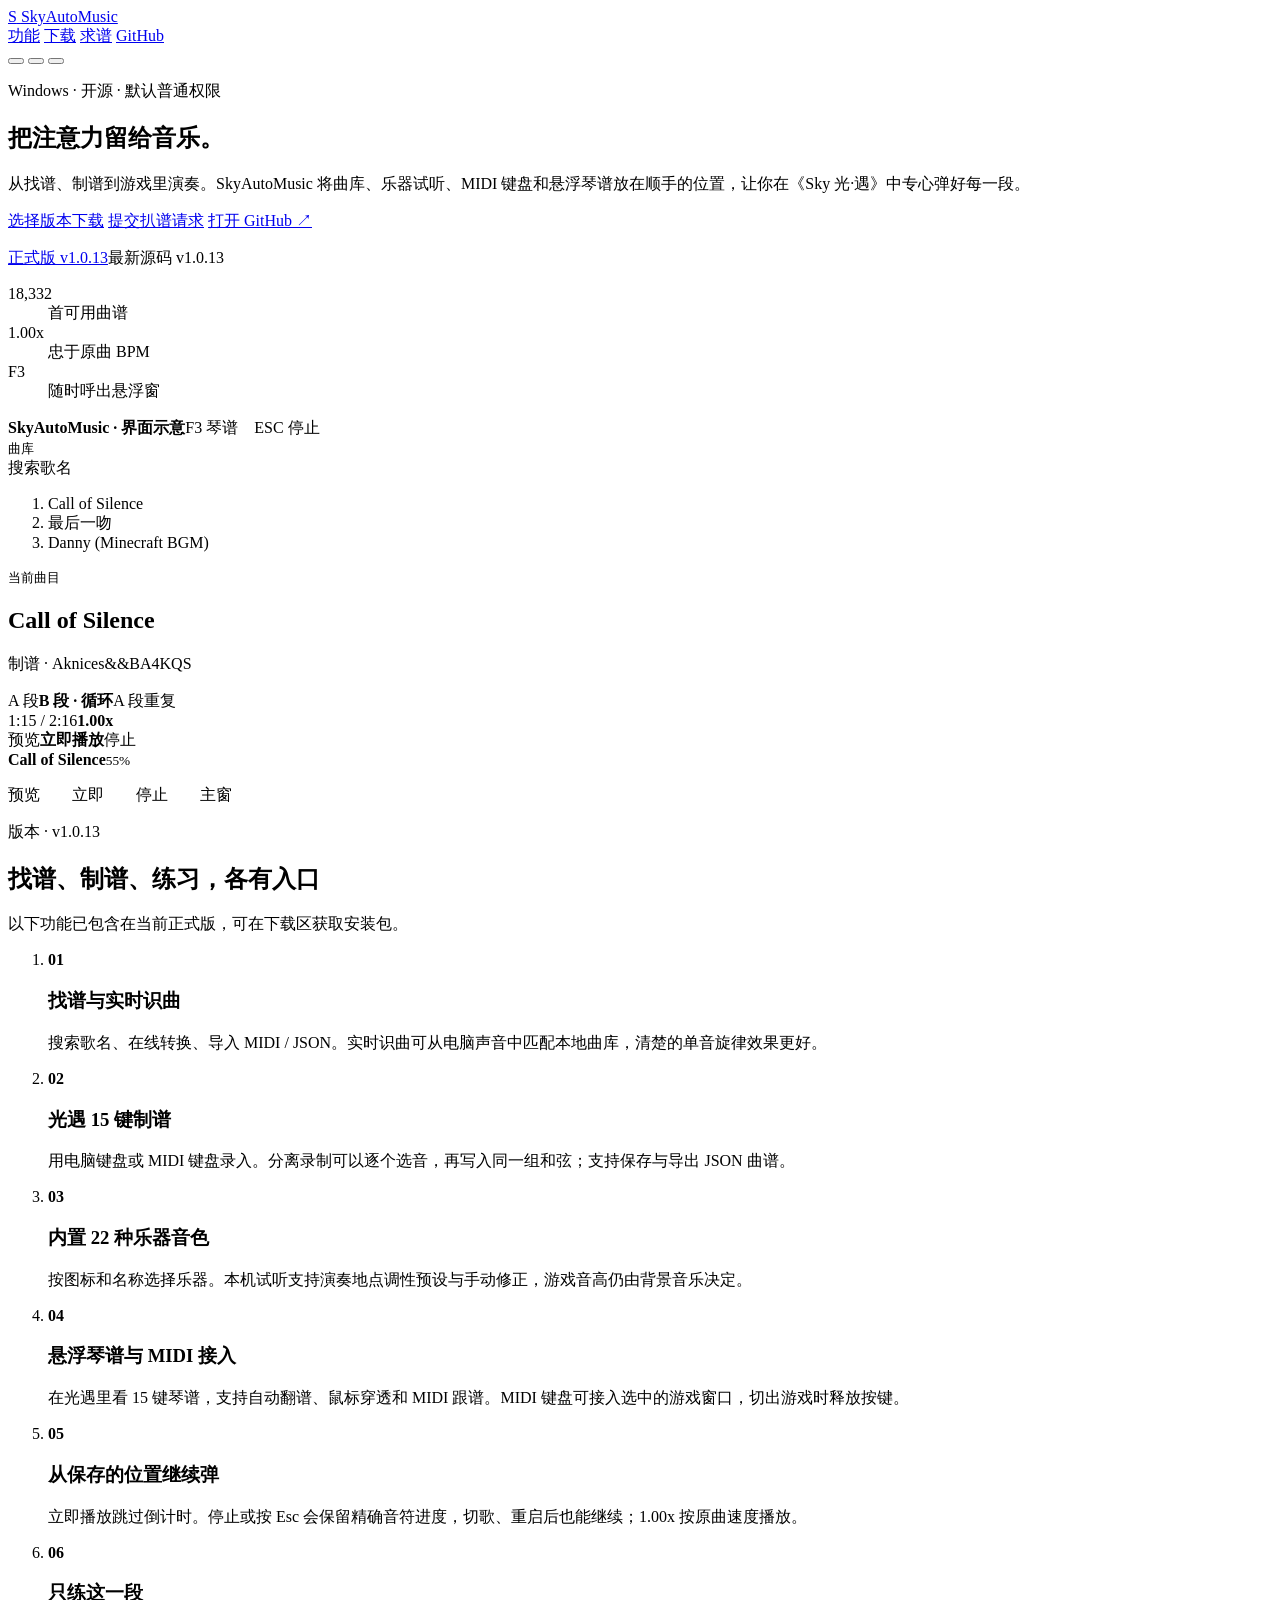
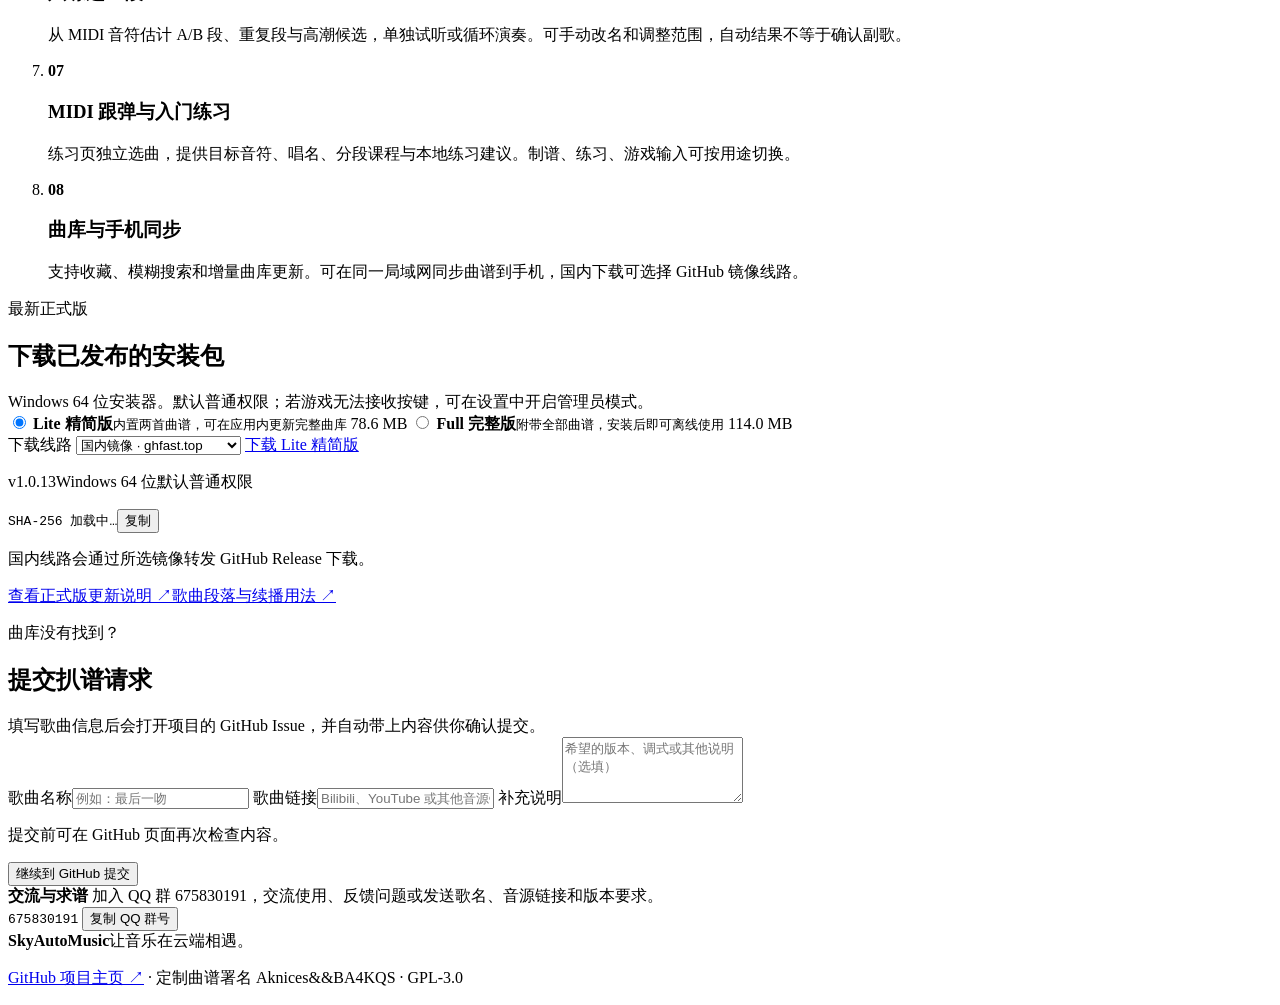
==== commit 9aaa059a: "Point website to the published v1.0.13 installers [skip ci]" ====
--- a/site/index.html
+++ b/site/index.html
@@ -6,8 +6,8 @@
   <meta name="description" content="SkyAutoMusic — Sky 光·遇开源音乐工具。下载最新正式版，了解制谱、内置音色、悬浮琴谱、MIDI 接入、歌曲段落与进度续播。">
   <meta name="theme-color" content="#0a0b0c">
   <title>SkyAutoMusic · 让每一次演奏更从容</title>
-  <link rel="stylesheet" href="/styles.css?v=20261001">
-  <script src="/app.js?v=20261001" defer></script>
+  <link rel="stylesheet" href="/styles.css?v=20261001-v1013">
+  <script src="/app.js?v=20261001-v1013" defer></script>
 </head>
 <body>
   <header class="site-header">
@@ -39,9 +39,9 @@
           <a class="button button-secondary" href="#request">提交扒谱请求</a>
           <a class="button button-secondary" href="https://github.com/Aknices-QWQ/SkyAutoMusic" target="_blank" rel="noreferrer">打开 GitHub ↗</a>
         </div>
-        <p class="version-summary"><a href="#download">正式版 <span id="hero-release-version">v1.0.8</span></a><span>最新源码 <span id="hero-source-version">v1.0.13</span></span></p>
+        <p class="version-summary"><a href="#download">正式版 <span id="hero-release-version">v1.0.13</span></a><span>最新源码 <span id="hero-source-version">v1.0.13</span></span></p>
         <dl class="hero-stats">
-          <div><dt id="sheet-count">17,700</dt><dd>首可用曲谱</dd></div>
+          <div><dt id="sheet-count">18,332</dt><dd>首可用曲谱</dd></div>
           <div><dt>1.00x</dt><dd>忠于原曲 BPM</dd></div>
           <div><dt>F3</dt><dd>随时呼出悬浮窗</dd></div>
         </dl>
@@ -79,9 +79,9 @@
 
     <section class="section features" id="features" aria-labelledby="features-title">
       <div class="section-heading">
-        <p>最新源码 · <span id="feature-source-version">v1.0.13</span></p>
+        <p>版本 · <span id="feature-source-version">v1.0.13</span></p>
         <h2 id="features-title">找谱、制谱、练习，各有入口</h2>
-        <span id="feature-availability">以下功能已合并到最新源码，正式安装包以下载区的版本为准。</span>
+        <span id="feature-availability">以下功能已包含在当前正式版，可在下载区获取安装包。</span>
       </div>
       <ol class="feature-list">
         <li><b>01</b><div><h3>找谱与实时识曲</h3><p>搜索歌名、在线转换、导入 MIDI / JSON。实时识曲可从电脑声音中匹配本地曲库，清楚的单音旋律效果更好。</p></div></li>
@@ -101,21 +101,21 @@
         <h2 id="download-title">下载已发布的安装包</h2>
         <span>Windows 64 位安装器。默认普通权限；若游戏无法接收按键，可在设置中开启管理员模式。</span>
       </div>
-      <div class="source-notice" id="source-notice">
-        <div><strong>想用最新功能？</strong><p id="source-status">v1.0.13 已合并到源码，尚未发布正式安装包；下方下载的是 v1.0.8。</p></div>
+      <div class="source-notice" id="source-notice" hidden>
+        <div><strong>想用最新功能？</strong><p id="source-status">当前正式版 v1.0.13 已包含以下功能。</p></div>
         <a class="button button-secondary" id="build-link" href="https://github.com/Aknices-QWQ/SkyAutoMusic/actions/workflows/windows-build.yml" target="_blank" rel="noreferrer">查看最新构建 ↗</a>
       </div>
       <div class="download-shell">
         <div class="edition-list" role="radiogroup" aria-label="选择下载版本">
           <label class="edition-card is-selected">
             <input type="radio" name="edition" value="lite" checked>
-            <span class="edition-main"><strong>Lite 精简版</strong><small>内置定制曲，可在应用内更新完整曲库</small></span>
-            <span class="edition-size" id="lite-size">22.6 MB</span>
+            <span class="edition-main"><strong>Lite 精简版</strong><small>内置两首曲谱，可在应用内更新完整曲库</small></span>
+            <span class="edition-size" id="lite-size">78.6 MB</span>
           </label>
           <label class="edition-card">
             <input type="radio" name="edition" value="full">
             <span class="edition-main"><strong>Full 完整版</strong><small>附带全部曲谱，安装后即可离线使用</small></span>
-            <span class="edition-size" id="full-size">58.0 MB</span>
+            <span class="edition-size" id="full-size">114.0 MB</span>
           </label>
         </div>
         <div class="download-options">
@@ -125,13 +125,13 @@
             <option value="https://gh-proxy.com/">备用镜像 · gh-proxy.com</option>
             <option value="">GitHub 直连</option>
           </select>
-          <a class="button button-primary download-button" id="download-button" href="https://ghfast.top/https://github.com/Aknices-QWQ/SkyAutoMusic/releases/download/v1.0.8/SkyAutoMusic-v1.0.8-Lite-Setup.exe">下载 Lite 精简版</a>
-          <p class="download-meta"><span id="release-version">v1.0.8</span><span>Windows 64 位</span><span>默认普通权限</span></p>
+          <a class="button button-primary download-button" id="download-button" href="https://ghfast.top/https://github.com/Aknices-QWQ/SkyAutoMusic/releases/download/v1.0.13/SkyAutoMusic-v1.0.13-Lite-Setup.exe">下载 Lite 精简版</a>
+          <p class="download-meta"><span id="release-version">v1.0.13</span><span>Windows 64 位</span><span>默认普通权限</span></p>
           <div class="checksum-row"><code id="checksum">SHA-256 加载中…</code><button type="button" id="copy-checksum">复制</button></div>
           <p class="download-note" id="download-note">国内线路会通过所选镜像转发 GitHub Release 下载。</p>
         </div>
       </div>
-      <p class="release-links"><a id="release-notes-link" href="https://github.com/Aknices-QWQ/SkyAutoMusic/releases/tag/v1.0.8" target="_blank" rel="noreferrer">查看正式版更新说明 ↗</a><a href="https://github.com/Aknices-QWQ/SkyAutoMusic/blob/main/docs/song-sections.md" target="_blank" rel="noreferrer">歌曲段落与续播用法 ↗</a></p>
+      <p class="release-links"><a id="release-notes-link" href="https://github.com/Aknices-QWQ/SkyAutoMusic/releases/tag/v1.0.13" target="_blank" rel="noreferrer">查看正式版更新说明 ↗</a><a href="https://github.com/Aknices-QWQ/SkyAutoMusic/blob/main/docs/song-sections.md" target="_blank" rel="noreferrer">歌曲段落与续播用法 ↗</a></p>
     </section>
 
     <section class="section request-section" id="request" aria-labelledby="request-title">
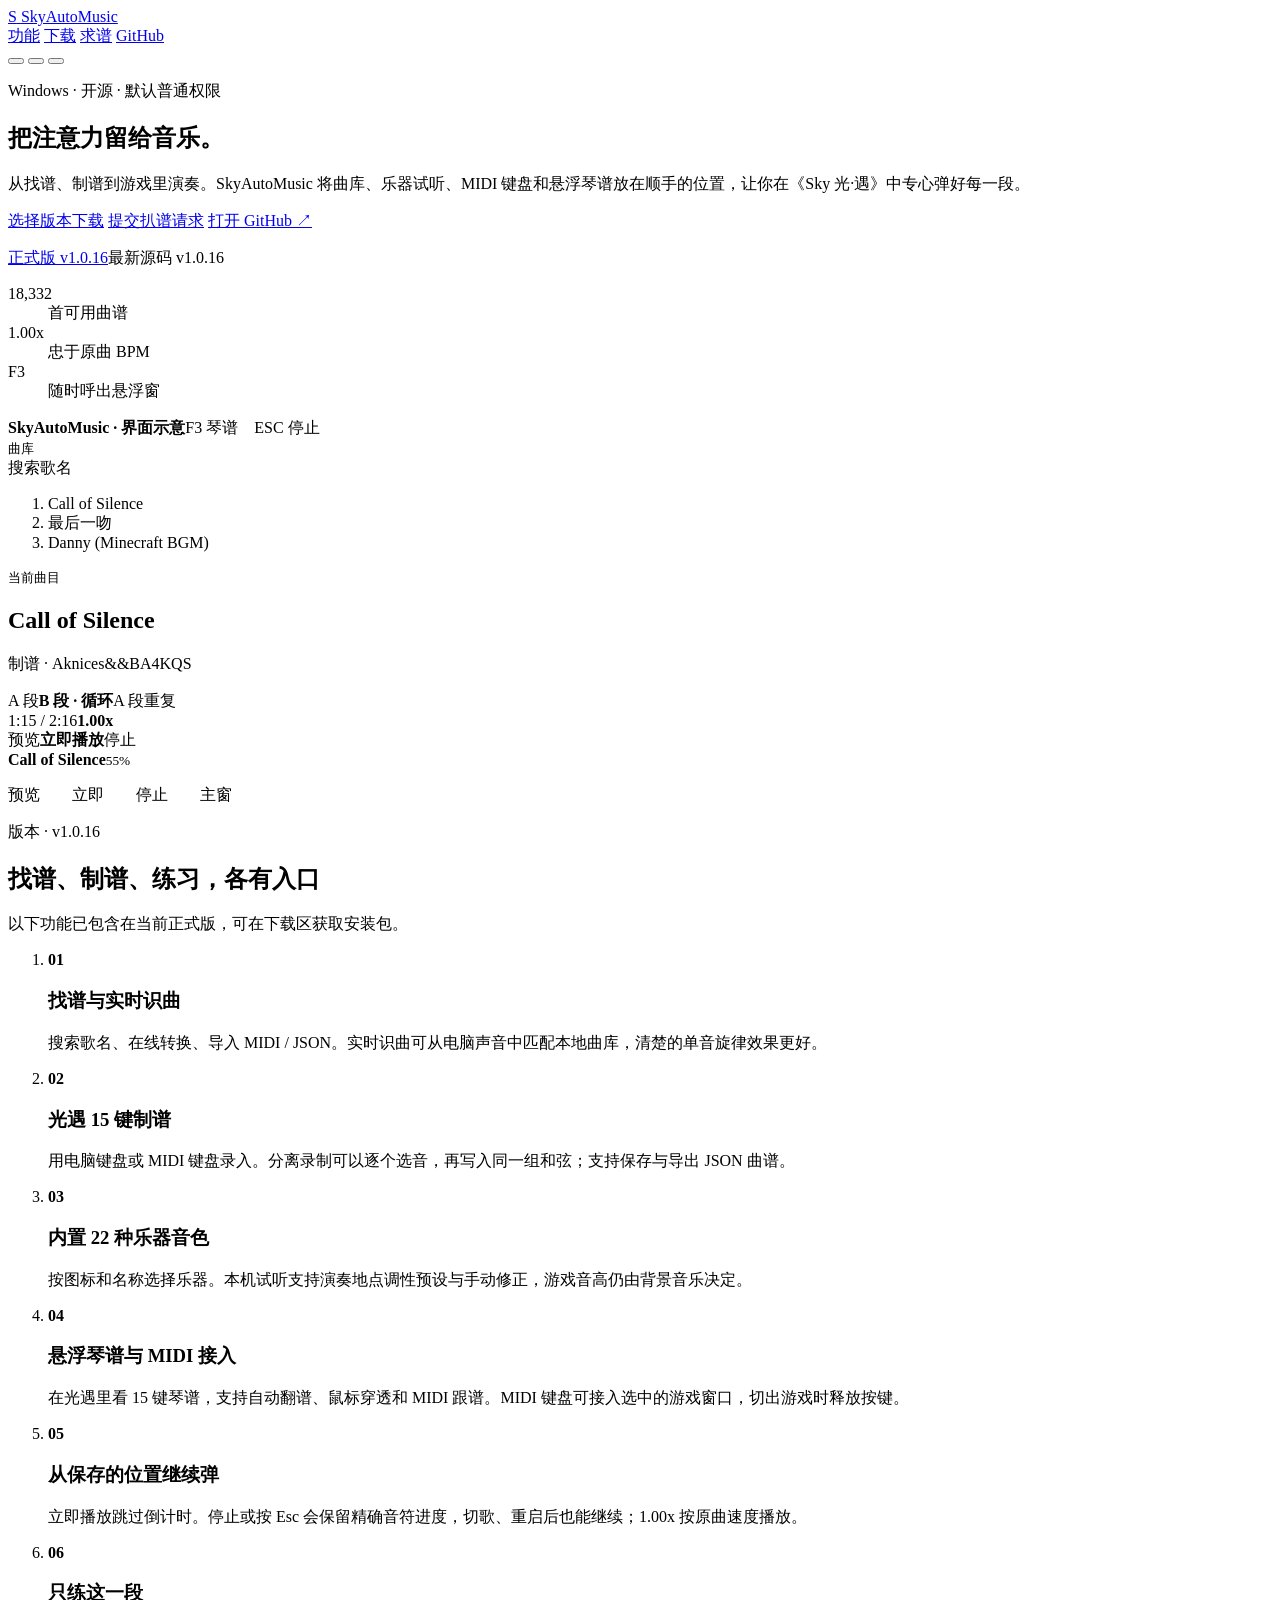
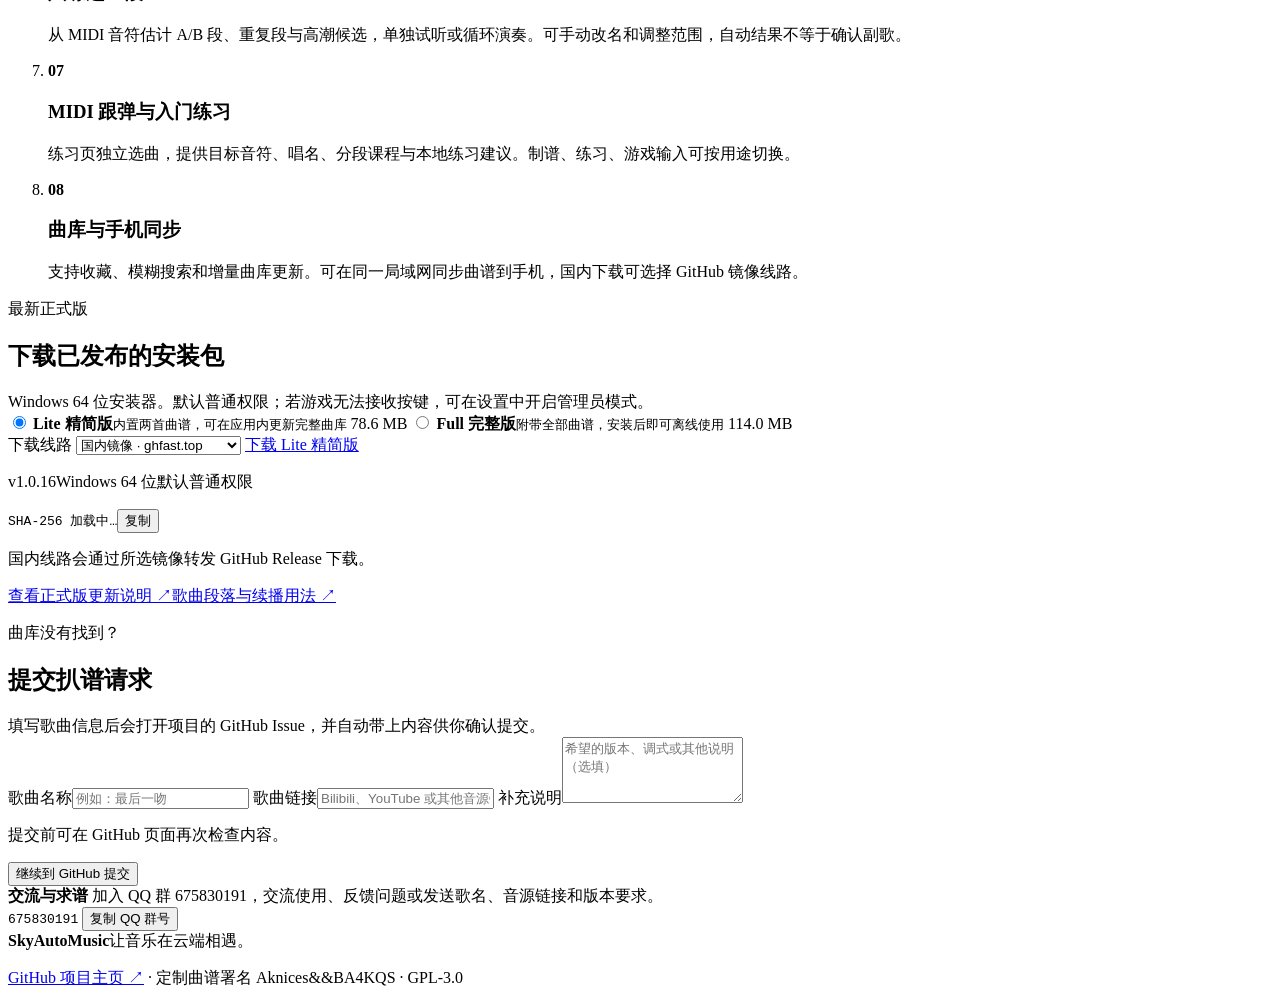
==== commit e07a4f5e: "Update website downloads for v1.0.16" ====
--- a/site/index.html
+++ b/site/index.html
@@ -39,7 +39,7 @@
           <a class="button button-secondary" href="#request">提交扒谱请求</a>
           <a class="button button-secondary" href="https://github.com/Aknices-QWQ/SkyAutoMusic" target="_blank" rel="noreferrer">打开 GitHub ↗</a>
         </div>
-        <p class="version-summary"><a href="#download">正式版 <span id="hero-release-version">v1.0.13</span></a><span>最新源码 <span id="hero-source-version">v1.0.13</span></span></p>
+        <p class="version-summary"><a href="#download">正式版 <span id="hero-release-version">v1.0.16</span></a><span>最新源码 <span id="hero-source-version">v1.0.16</span></span></p>
         <dl class="hero-stats">
           <div><dt id="sheet-count">18,332</dt><dd>首可用曲谱</dd></div>
           <div><dt>1.00x</dt><dd>忠于原曲 BPM</dd></div>
@@ -79,7 +79,7 @@
 
     <section class="section features" id="features" aria-labelledby="features-title">
       <div class="section-heading">
-        <p>版本 · <span id="feature-source-version">v1.0.13</span></p>
+        <p>版本 · <span id="feature-source-version">v1.0.16</span></p>
         <h2 id="features-title">找谱、制谱、练习，各有入口</h2>
         <span id="feature-availability">以下功能已包含在当前正式版，可在下载区获取安装包。</span>
       </div>
@@ -125,8 +125,8 @@
             <option value="https://gh-proxy.com/">备用镜像 · gh-proxy.com</option>
             <option value="">GitHub 直连</option>
           </select>
-          <a class="button button-primary download-button" id="download-button" href="https://ghfast.top/https://github.com/Aknices-QWQ/SkyAutoMusic/releases/download/v1.0.13/SkyAutoMusic-v1.0.13-Lite-Setup.exe">下载 Lite 精简版</a>
-          <p class="download-meta"><span id="release-version">v1.0.13</span><span>Windows 64 位</span><span>默认普通权限</span></p>
+          <a class="button button-primary download-button" id="download-button" href="https://ghfast.top/https://github.com/Aknices-QWQ/SkyAutoMusic/releases/download/v1.0.16/SkyAutoMusic-v1.0.16-Lite-Setup.exe">下载 Lite 精简版</a>
+          <p class="download-meta"><span id="release-version">v1.0.16</span><span>Windows 64 位</span><span>默认普通权限</span></p>
           <div class="checksum-row"><code id="checksum">SHA-256 加载中…</code><button type="button" id="copy-checksum">复制</button></div>
           <p class="download-note" id="download-note">国内线路会通过所选镜像转发 GitHub Release 下载。</p>
         </div>
